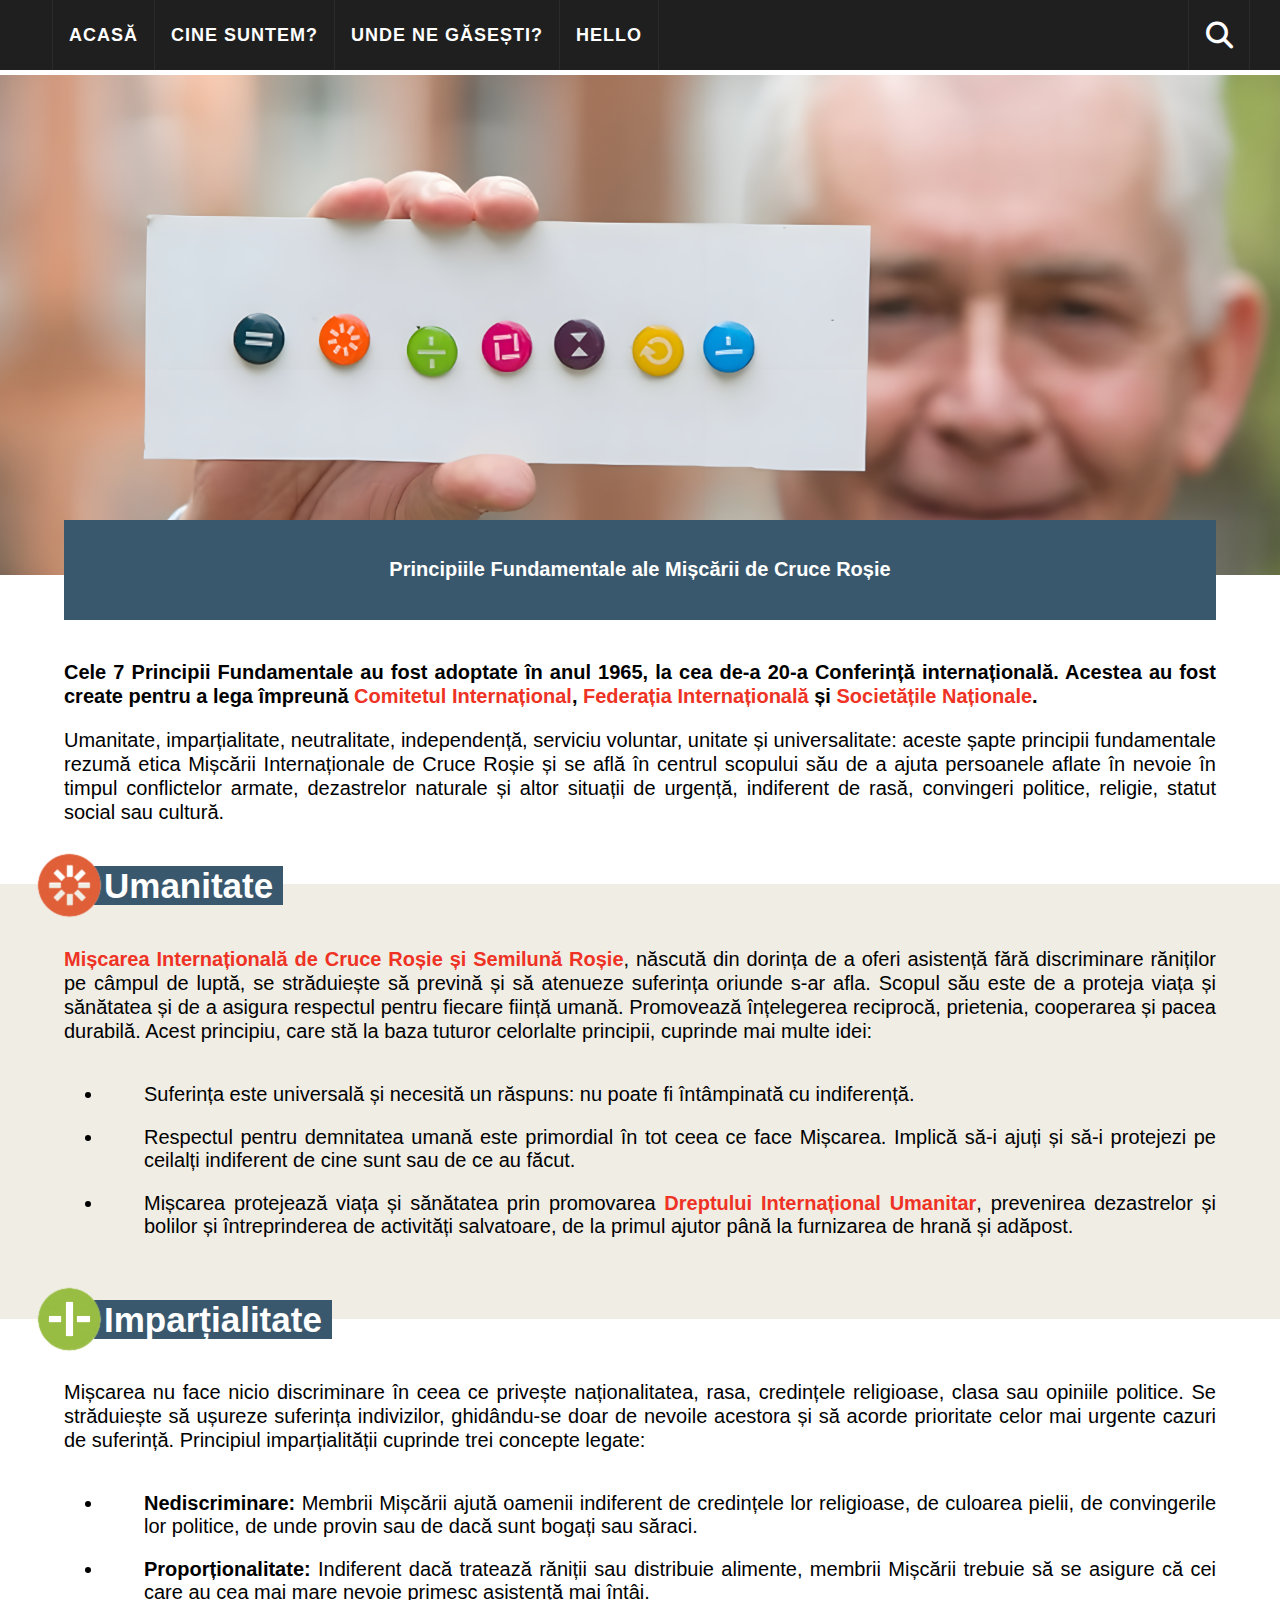
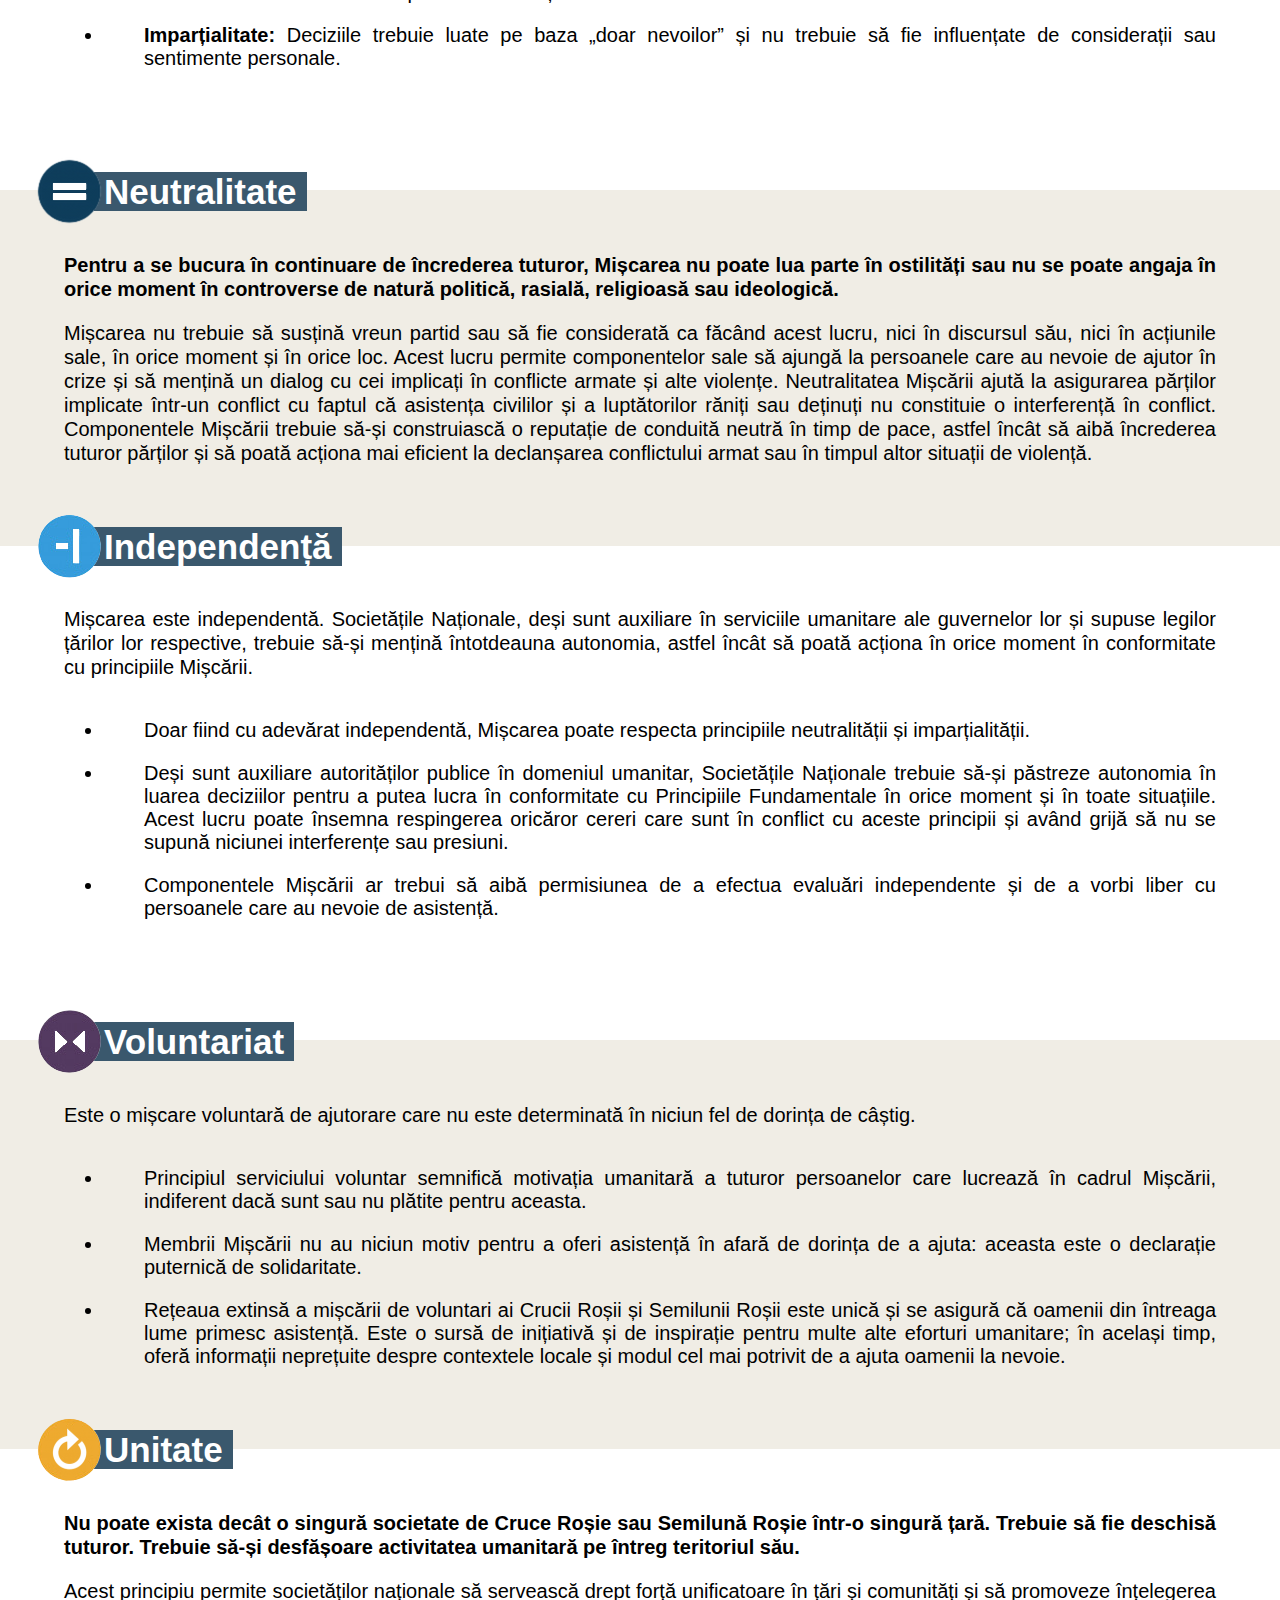
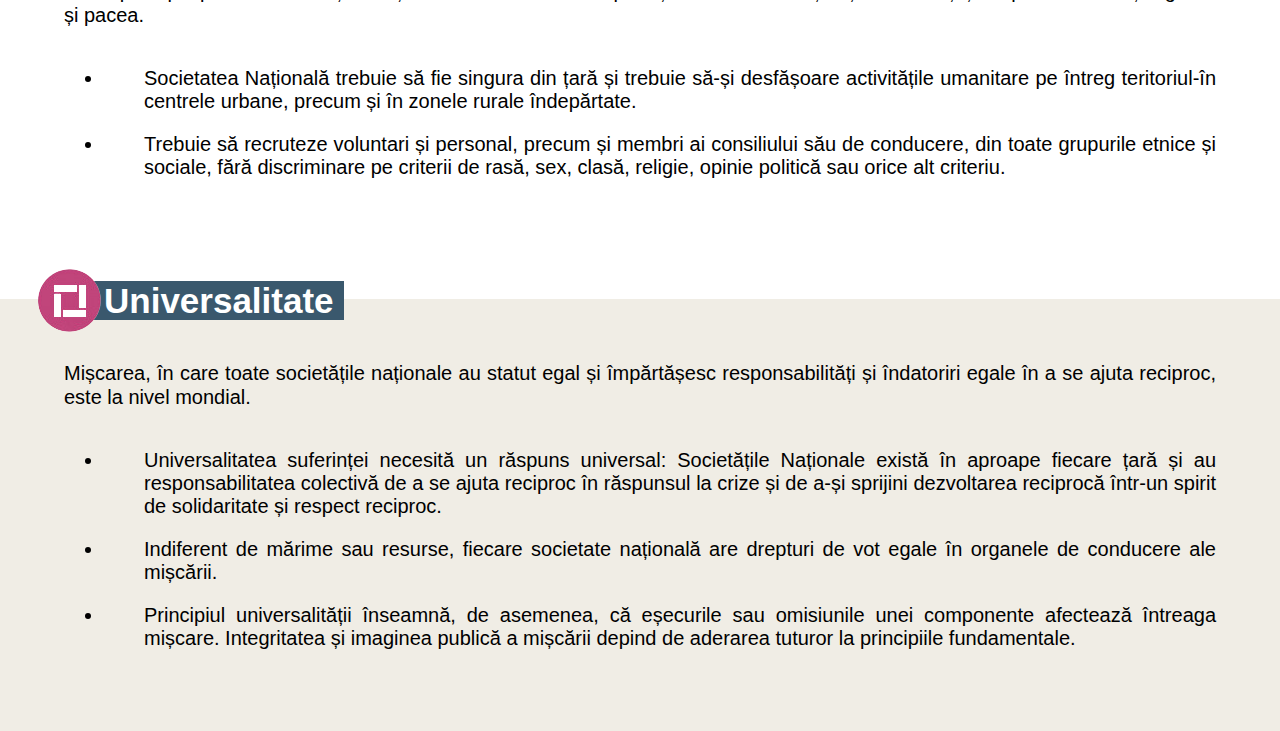
==== 7 principii/7 principii.html @ 957e5516 "Add files via upload" ====
<!DOCTYPE html>
<html>
    <head>
        <title>Principiile Fundamentale</title>
        <link rel="website icon" type="png" href="/images/CR.png">
        <meta name="viewport" content="width=device-width, initial-scale=1">
        <link rel="stylesheet" href="principii.css">
        <link rel="stylesheet" href="/css/navbar.css">
        <link rel="stylesheet" href="https://cdnjs.cloudflare.com/ajax/libs/font-awesome/6.2.1/css/all.min.css">

    </head>
<body>


    <header id="header">
        <div class="navbar" id="navbar">
            <input type="checkbox" name="" id="check">
            <div class="nav-button">
                <div class="nav-links" id="nav-links">
                    <ul id="list">
                        <li class="nav-link link-1" style="--i: .6s" id="nav-link">
                            <a href="index.html">ACASĂ<i class="fa-sharp fa-solid fa-angle-down H-arrow"></i></a>
                        </li>
                        <li class="nav-link link-2" style="--i: .8s" id="nav-link2">
                            <a href="#">CINE SUNTEM?<i class="fa-sharp fa-solid fa-angle-down CF-arrow"></i></a>
                            <div class="dropdown">
                                <ul>
                                    <li class="dropdown-link">
                                        <a href="/MICR/micr.html">Mișcarea Internațională de Cruce și Semilună Roșie</a>
                                    </li>
                                    <li class="dropdown-link">
                                        <a href="/7 principii/7 principii.html">Principiile Fundamentale</a>
                                    </li>
                                    <li class="dropdown-link">
                                        <a href="/map/map.html">Societatea Națională</a>
                                    </li>
                                    <li class="dropdown-link">
                                        <a href="#">Link 4</a>
                                    </li>
                                </ul>
                            </div>
                        </li>
                        <li class="nav-link link-3" style="--i: 1s" id="nav-link3">
                            <a href="#">UNDE NE GĂSEȘTI?<i class="fa-sharp fa-solid fa-angle-down UNG-arrow"></i></a>
                            <div class="dropdown">
                                <ul>
                                    <li class="dropdown-link">
                                        <a href="/map/map.html">Harta Filialelor</a>
                                    </li>
                                    <li class="dropdown-link">
                                        <a href="#">Link 2</a>
                                    </li>
                                    <li class="dropdown-link">
                                        <a href="#">Link 3</a>
                                    </li>
                                    <li class="dropdown-link">
                                        <a href="#">Link 4</a>
                                    </li>
                                </ul>
                            </div>
                        </li>
                        <li class="nav-link link-4" style="--i: 1.2s" id="nav-link4">
                            <a href="#">HELLO<i class="fa-sharp fa-solid fa-angle-down M-arrow"></i></a>
                            <div class="dropdown">
                                <ul>
                                    <li class="dropdown-link">
                                        <a href="#">Link 1</a>
                                    </li>
                                    <li class="dropdown-link">
                                        <a href="#">Link 2</a>
                                    </li>
                                    <li class="dropdown-link">
                                        <a href="#">Link 3</a>
                                    </li>
                                    <li class="dropdown-link">
                                        <a href="#">Link 4</a>
                                    </li>
                                </ul>
                            </div>
                        </li>
                    </ul>
                </div>
            </div>
            <div class="hamburger-menu">
                <div class="hamburger">
                    <div></div>
                </div>
            </div>
            <div class="search-box" id="search-box">
                <i class="fa-sharp fa-solid fa-magnifying-glass bx-search"></i>
                <div class="input-box" id="inputbox">
                  <input type="text" placeholder="Search...">
                </div>
        </div>
        </div>
    </header>
<div class="page-hero">
    <div class="page-hero__image"></div>
    <div class="container">
        <div class="row page-hero__row">
            <div class="col-md-12">
            <h2 class="in-text">Principiile Fundamentale ale Mișcării de Cruce Roșie</h2>
        </div>
        </div>
    </div>
</div>

<section class="text-grid white-bg">
    <div class="container">
        <div class="row text-case__row">
            <div class="col-12">
    <p>
        <strong>Cele 7 Principii Fundamentale au fost adoptate în anul 1965, la cea de-a 20-a Conferință internațională. Acestea au fost create pentru a lega împreună <a class="go-link" href="/MICR/micr.html#ICRC">Comitetul Internațional</a>, <a class="go-link" href="/MICR/micr.html#IFRC">Federația Internațională</a> și <a class="go-link" href="/MICR/micr.html#SN">Societățile Naționale</a>.</strong>
    </p>
    <p>
        Umanitate, imparțialitate, neutralitate, independență, serviciu voluntar, unitate și universalitate: aceste șapte principii fundamentale rezumă etica Mișcării Internaționale de Cruce Roșie și se află în centrul scopului său de a ajuta persoanele aflate în nevoie în timpul conflictelor armate, dezastrelor naturale și altor situații de urgență, indiferent de rasă, convingeri politice, religie, statut social sau cultură.
       
    </p>
</div> 
</div>
</div>
</section>
    <section class="text-grid coconut-bg">
        <div class="container container-heading__1">
            <img src="/images/umanitate.png" alt="" class="icon">
            <h2 class="heading-title">Umanitate</h2>
        </div>
        <div class="container">
            <div class="col-12__second">
                <p class="specific"><a class="go-link" href="/MICR/micr.html">Mișcarea Internațională de Cruce Roșie și Semilună Roșie</a>, născută din dorința de a oferi asistență fără discriminare răniților pe câmpul de luptă, se străduiește să prevină și să atenueze suferința oriunde s-ar afla. Scopul său este de a proteja viața și sănătatea și de a asigura respectul pentru fiecare ființă umană. Promovează înțelegerea reciprocă, prietenia, cooperarea și pacea durabilă.
                Acest principiu, care stă la baza tuturor celorlalte principii, cuprinde mai multe idei:</p>
                <ul class="content">
                    <li>Suferința este universală și necesită un răspuns: nu poate fi întâmpinată cu indiferență.</li>
                    <li>Respectul pentru demnitatea umană este primordial în tot ceea ce face Mișcarea. Implică să-i ajuți și să-i protejezi pe ceilalți indiferent de cine sunt sau de ce au făcut.</li>
                    <li>Mișcarea protejează viața și sănătatea prin promovarea <a class="go-link" href="#">Dreptului Internațional Umanitar</a>, prevenirea dezastrelor și bolilor și întreprinderea de activități salvatoare, de la primul ajutor până la furnizarea de hrană și adăpost.</li>
                </ul>
            </div>
        </div>
    </section>
    <section class="text-grid white-bg">
        <div class="container container-heading__2">
            <img src="/images/imparzialitate.png" alt="" class="icon">
            <h2 class="heading-title">Imparțialitate</h2>
        </div>
        <div class="container">
            <div class="col-12__third">
                <p class="specific">Mișcarea nu face nicio discriminare în ceea ce privește naționalitatea, rasa, credințele religioase, clasa sau opiniile politice. Se străduiește să ușureze suferința indivizilor, ghidându-se doar de nevoile acestora și să acorde prioritate celor mai urgente cazuri de suferință. Principiul imparțialității cuprinde trei concepte legate:</p>
                <ul class="content">
                    <li><b>Nediscriminare:</b> Membrii Mișcării ajută oamenii indiferent de credințele lor religioase, de culoarea pielii, de convingerile lor politice, de unde provin sau de dacă sunt bogați sau săraci.</li>
                    <li><b>Proporționalitate:</b> Indiferent dacă tratează răniții sau distribuie alimente, membrii Mișcării trebuie să se asigure că cei care au cea mai mare nevoie primesc asistență mai întâi.</li>
                    <li><b>Imparțialitate:</b> Deciziile trebuie luate pe baza „doar nevoilor” și nu trebuie să fie influențate de considerații sau sentimente personale.</li>
                </ul>
            </div>
        </div>
    </section>
    <section class="text-grid coconut-bg">
        <div class="container container-heading__3">
            <img src="/images/neutralitate.png" alt="" class="icon">
            <h2 class="heading-title">Neutralitate</h2>
        </div>
        <div class="container">
            <div class="col-12__fourth">
                <p class="specific">
                    <strong>Pentru a se bucura în continuare de încrederea tuturor, Mișcarea nu poate lua parte în ostilități sau nu se poate angaja în orice moment în controverse de natură politică, rasială, religioasă sau ideologică.</strong>
                </p>
                <p style="margin-block-end: 4em;">
                    Mișcarea nu trebuie să susțină vreun partid sau să fie considerată ca făcând acest lucru, nici în discursul său, nici în acțiunile sale, în orice moment și în orice loc. Acest lucru permite componentelor sale să ajungă la persoanele care au nevoie de ajutor în crize și să mențină un dialog cu cei implicați în conflicte armate și alte violențe. Neutralitatea Mișcării ajută la asigurarea părților implicate într-un conflict cu faptul că asistența civililor și a luptătorilor răniți sau deținuți nu constituie o interferență în conflict. Componentele Mișcării trebuie să-și construiască o reputație de conduită neutră în timp de pace, astfel încât să aibă încrederea tuturor părților și să poată acționa mai eficient la declanșarea conflictului armat sau în timpul altor situații de violență.
                </p>
            </div>
        </div>
    </section>
    <section class="text-grid white-bg">
        <div class="container container-heading__4">
            <img src="/images/independenta.png" alt="" class="icon">
            <h2 class="heading-title">Independență</h2>
        </div>
        <div class="container">
            <div class="col-12__fifth">
                <p class="specific">
                    Mișcarea este independentă. Societățile Naționale, deși sunt auxiliare în serviciile umanitare ale guvernelor lor și supuse legilor țărilor lor respective, trebuie să-și mențină întotdeauna autonomia, astfel încât să poată acționa în orice moment în conformitate cu principiile Mișcării.
                </p>
                <ul class="content">
                    <li>Doar fiind cu adevărat independentă, Mișcarea poate respecta principiile neutralității și imparțialității.</li>
                    <li>Deși sunt auxiliare autorităților publice în domeniul umanitar, Societățile Naționale trebuie să-și păstreze autonomia în luarea deciziilor pentru a putea lucra în conformitate cu Principiile Fundamentale în orice moment și în toate situațiile. Acest lucru poate însemna respingerea oricăror cereri care sunt în conflict cu aceste principii și având grijă să nu se supună niciunei interferențe sau presiuni.</li>
                    <li>Componentele Mișcării ar trebui să aibă permisiunea de a efectua evaluări independente și de a vorbi liber cu persoanele care au nevoie de asistență.</li>
                </ul>
            </div>
        </div>
    </section>
    <section class="text-grid coconut-bg">
        <div class="container container-heading__5">
            <img src="/images/volontariat.png" alt="" class="icon">
            <h2 class="heading-title">Voluntariat</h2>
        </div>
        <div class="container">
            <div class="col-12__sixth">
                <p class="specific">
                    Este o mișcare voluntară de ajutorare care nu este determinată în niciun fel de dorința de câștig.
                </p>
                <ul class="content">
                    <li>Principiul serviciului voluntar semnifică motivația umanitară a tuturor persoanelor care lucrează în cadrul Mișcării, indiferent dacă sunt sau nu plătite pentru aceasta.</li>
                    <li>Membrii Mișcării nu au niciun motiv pentru a oferi asistență în afară de dorința de a ajuta: aceasta este o declarație puternică de solidaritate.</li>
                    <li>Rețeaua extinsă a mișcării de voluntari ai Crucii Roșii și Semilunii Roșii este unică și se asigură că oamenii din întreaga lume primesc asistență. Este o sursă de inițiativă și de inspirație pentru multe alte eforturi umanitare; în același timp, oferă informații neprețuite despre contextele locale și modul cel mai potrivit de a ajuta oamenii la nevoie.</li>
                </ul>
            </div>
        </div>
    </section>
    <section class="text-grid white-bg">
        <div class="container container-heading__6">
            <img src="/images/unitate.png" alt="" class="icon">
            <h2 class="heading-title">Unitate</h2>
        </div>
        <div class="container">
            <div class="col-12__seventh">
                <p class="specific">
                    <b>Nu poate exista decât o singură societate de Cruce Roșie sau Semilună Roșie într-o singură țară. Trebuie să fie deschisă tuturor. Trebuie să-și desfășoare activitatea umanitară pe întreg teritoriul său.</b>
                     <p>Acest principiu permite societăților naționale să servească drept forță unificatoare în țări și comunități și să promoveze înțelegerea și pacea.</p>
                </p>
                <ul class="content">
                    <li>Societatea Națională trebuie să fie singura din țară și trebuie să-și desfășoare activitățile umanitare pe întreg teritoriul-în centrele urbane, precum și în zonele rurale îndepărtate.</li>
                    <li>Trebuie să recruteze voluntari și personal, precum și membri ai consiliului său de conducere, din toate grupurile etnice și sociale, fără discriminare pe criterii de rasă, sex, clasă, religie, opinie politică sau orice alt criteriu.</li>
                </ul>
            </div>
        </div>
    </section>
    <section class="text-grid coconut-bg">
        <div class="container container-heading__7">
            <img src="/images/universalitate.png" alt="" class="icon">
            <h2 class="heading-title">Universalitate</h2>
        </div>
        <div class="container">
            <div class="col-12__eighth">
                <p class="specific">
                    Mișcarea, în care toate societățile naționale au statut egal și împărtășesc responsabilități și îndatoriri egale în a se ajuta reciproc, este la nivel mondial. 
                </p>
                <ul class="content">
                    <li>Universalitatea suferinței necesită un răspuns universal: Societățile Naționale există în aproape fiecare țară și au responsabilitatea colectivă de a se ajuta reciproc în răspunsul la crize și de a-și sprijini dezvoltarea reciprocă într-un spirit de solidaritate și respect reciproc.</li>
                    <li>Indiferent de mărime sau resurse, fiecare societate națională are drepturi de vot egale în organele de conducere ale mișcării.</li>
                    <li>Principiul universalității înseamnă, de asemenea, că eșecurile sau omisiunile unei componente afectează întreaga mișcare. Integritatea și imaginea publică a mișcării depind de aderarea tuturor la principiile fundamentale.</li>
                </ul>
            </div>
        </div>
    </section>
    <script src="/js/navbar.js"></script>
</body>
</html>
---- 7 principii/principii.css ----
html{
    font-family: "Montserrat","Noto Kufi Arabic","Arial",sans-serif;
}

.page-hero__image{
    background-image: url(/images/principles.png);
    height: 500px;
    max-width: 1280px;
    margin: 5px auto;
    background-size: cover;
    background-repeat: no-repeat;
    background-position: center;
}

.map-item i{
    font-size: 23px;
}

.fa-brands{
    display: inline-block;
    width:  1.2em;
}

.go-link{
    color: #ee3224;
    font-weight: bold;
}

.go-link:hover{
    color: #a7171a;
}

.container {
    width: 90%;
    margin-left: auto;
    margin-right: auto;

}

.row.page-hero__row{
    margin-top: -60px;
}

.col-md-12{
    height: 100px;
    padding: 7px 32px;
    background-color:  #3a586d;
    color: #fff;
    margin: 0 auto;
    display: block;
}

.in-text{
    height: 85px;
    color: #ffffff;
    font-size: 20px;
    display: flex;
    justify-content: center;
    align-items: center;
}

.col-12, .col-12__second, .col-12__third, .col-12__fourth,
.col-12__fifth, .col-12__sixth, .col-12__seventh, .col-12__eighth{
    font-size: 20px;
    text-align: justify;
}

p{
    line-height: 1.2;
    letter-spacing: normal;    
    display: block;
    margin-block-start: 0em;
    margin-block-end: 1em;
    margin-inline-start: 0px;
    margin-inline-end: 0px;
    
}

.specific{
    margin-block-start: 2em;
    margin-block-end: 1em;
    margin-inline-start: 0px;
    margin-inline-end: 0px;
}

strong{
    font-weight: bolder;
}

.white-bg{
    background: #ffffff;
    padding: 40px 0px 40px 0px;
    
}

.coconut-bg{
    background: #F0EDE5;
    padding: 1px 0px 1px 0px;
}

.container.container-heading__1,
.container.container-heading__3,
.container.container-heading__5,
.container.container-heading__7{
    margin-top: -20px;  
}

.container.container-heading__2,
.container.container-heading__4,
.container.container-heading__6{
    margin-top: -60px; 
}

.icon{
    position: relative;
    float: left;
    z-index: 1;
    margin-left: -30px;
    margin-top: -14px;
}

h2.heading-title{
    position: relative;
}

.heading-title{
    background-color: #3a586d;
    color: #ffffff;
    width: fit-content;
    display: inline;
    box-shadow: 10px 0 0 #3a586d, -10px 0 0 #3a586d;
    line-height: 2.6rem;
    font-size: 35px;
}

.content{
    padding: 0;
    display: block;
    list-style-type: disc;
    margin-block-start: 2em;
    margin-block-end: 4em;
    margin-inline-start: 0px;
    margin-inline-end: 0px;
    padding-inline-start: 40px;
}

 .content > li{
    display: list-item;
    margin-block-end: 1em;
    margin-inline-start: 0px;
    margin-inline-end: 0px;
    padding-inline-start: 40px;
}

@media screen and (min-width: 1500px){
    .page-hero__image{
        max-width: 1440px;
    }
  }

@media (max-width: 1200px){
 .page-hero__image{
    width: 100%;
    height: 400px;
    margin: 0 0 0 0;
 }
}

@media (max-width: 780px){
    .page-hero__image{
       height: 300px;
    }
   }

   @media (max-width: 630px){
    .page-hero__image{
        height: 200px;
     }

     .row.page-hero__row{
        margin-top: -30px;
     }

     .content > li{
        padding-inline-start: 0px;
     }

     .icon{
        margin-left: -15px;
     }

     .col-12, .col-12__second, .col-12__third, .col-12__fourth, 
     .col-12__fifth, .col-12__sixth, .col-12__seventh, .col-12__eighth {
        font-size: 18px;
    }
   }
---- css/navbar.css ----
*{
    padding: 0;
    margin: 0;
    box-sizing: border-box;
    font-family: "Open Sans","Noto Kufi Arabic","Arial",sans-serif;
}


ul{
    list-style: none;
}

a{
    text-decoration: none;
}

header{
    position: sticky;
    top: 0px;
    background-color: #1f1f1f;
    width: 100%;
    height: 70px;
    z-index: 1000;
}

.navbar{
    max-width: 1240px;
    padding: 0 32px;
    height: 100px;
    margin: 0 auto;
    display: flex;
    position: relative;
}

.nav-button{
    flex: 3;
    display: flex;
}

.nav-links{
    flex: 2;
}

.nav-links > ul{
    display: flex;
    align-content: center;
    flex-wrap: wrap;
    line-height: 70px;
}

.nav-link{
    position: relative;
}

.nav-link > a{
    color: #fff ;
    padding: 0 16px;
    letter-spacing: 1px;
    font-size: 18px;
    display: flex;
    justify-content: space-between;
    font-weight: bolder;
}

.nav-link > a > i{
    margin-left: 3px;
    display: none;
}

.nav-link:hover > a{
    background: #2c2a2a;
}

.dropdown{
    position: absolute;
    top: 100%;
    left: 0;
    width: 260px;
    line-height: 30px;
    opacity: 0;
    pointer-events: none;
    transition: .5s;
}

.dropdown-link > a{
    display: flex;
    background-color: #2c2a2a;
    color: #fff;
    padding: 8px 16px;
    font-size: 14px;
    align-items: center;
    justify-content: space-between;
    transition: .3s;
}

.dropdown-link:hover > a{
    background-color: #1f1f1f;
    text-decoration: underline;
}

.dropdown-link{
    position: relative;
}

.link-1:hover > .dropdown,
.link-2:hover > .dropdown,
.link-3:hover > .dropdown,
.link-4:hover > .dropdown{
    transform: translate(0,0);
    opacity: 1;
    pointer-events: auto;
}

.hamburger-menu{
    margin-top: 10px;
    flex: 1;
    display: none;
    align-items: center;
    justify-content: flex-start;
}

.hamburger{
    width: 40px;
    height: 40px;
    display: flex;
    justify-content: flex-start;
}

.hamburger div{
    width: 26px;
    height: 3px;
    border-radius: 3px;
    background-color: #fff;
    position: relative;
    z-index: 1001;
    transition: .1s;
}

.hamburger div::before,
.hamburger div::after{
    content: '';
    position: absolute;
    width: inherit;
    height: inherit;
    background-color: #fff;
    border-radius: 3px;
}

.hamburger div::before{
    transform: translateY(-7px);
    transition: .5s;
}

.hamburger div::after{
    transform: translateY(7px);
    transition: .5s;
}

#check{
    position: absolute;
    top: 50%;
    left: 25px;
    transform: translateY(-80%);
    width: 40px;
    height: 40px;
    z-index: 2000;
    cursor: pointer;
    opacity: 0;
    display: none;
}

#check:checked ~ .hamburger-menu .hamburger div{
    background-color: transparent;
}

#check:checked ~ .hamburger-menu .hamburger div::before{
    transform: translateY(0) rotate(-45deg);
}

#check:checked ~ .hamburger-menu .hamburger div::after{
    transform: translateY(0) rotate(45deg);
}

.search-box{
    position: relative;
    height: 40px;
    width: 40px;
}

.search-box > i{
    color: #ffffff;
    display: flex;
    justify-content: center;
    position: absolute;
    width: 100%;
    line-height: 70px;
    text-align: center;
    font-size: 27px;
    font-weight: 600;
    cursor: pointer;
    padding: 0 30px;
    border-left: 1px solid #2c2a2a;
    border-right: 1px solid #2c2a2a;
}

.search-box:hover > i{
    background: #2c2a2a;
}

.input-box{
    height: 60px;
    width: 300px;
    background: #1f1f1f;
    position: absolute;
    top: 110px;
    opacity: 0;
    pointer-events: none;
    right: calc(100% - 50px);
    border-radius: 5px;
    transition: all 0.4s ease;
}

.navbar.showInput .search-box .input-box{
    top: 85px;
    opacity: 1;
    pointer-events: auto;
}

.input-box::before{
    content: '';
    position: absolute;
    height: 20px;
    width: 20px;
    background: #1f1f1f;
    right: 10px;
    top: -6px;
    transform: rotate(45deg);
}

.input-box input{
    position: absolute;
    height: 40px;
    width: 280px;
    z-index: 100;
    top: 50%;
    left: 50%;
    transform: translate(-50%, -50%);
    outline: none;
    border: none;
    border-radius: 3px;
    padding: 0 15px;
    font-size: 15px;
}


@keyframes animation{
    from{
        opacity: 0%;
        transform: translateY(15px);
    }
    to{
        opacity: 1;
        transform: translateY(0px);
    }
}

@media (max-width:1200px){
    header{
        height: 70px;
    }

    .navbar{
        flex-direction: row-reverse;
    }

    ul{
        height: initial;
    }

    .hamburger-menu{
        display: flex;
    }

    #check{
        display: block;
    }

    .nav-button{
        position: fixed;
        height: calc(100% - 70px);
        top: 70px;
        left: 0;
        width: 100%;
        background-color: #1f1f1f;
        overflow-x: hidden;
        overflow-y: auto;
        opacity: 0%;
        display: none;
    }

    #check:checked ~ .nav-button{
        opacity: 1;
        display: block;
    }

    #check:checked ~ .nav-button .nav-link,
    #check:checked ~ .nav-button{
        animation: animation .3s ease forwards var(--i);
    }

    .search-box{
        position: absolute;
    }

    .search-box > i{
        display: flex;
        border-left: 0;
        border-right: 0;
    }
    
    .navbar.showInput .search-box .input-box{
        opacity: 1;
        top: 85px;
    }

    .input-box{
        top: 95px;
    }

    .nav-links{
        flex: initial;
        width: 100%;
    }

    .nav-links > ul{
        position: static;
        display: flex;
        align-items: center;
        flex-direction: column;
    }

    .nav-link{
        width: 100%;
        opacity: 0;
        transform: translateY(15px);
    }

    .nav-link > a{
        line-height: 1;
        padding: 28px 32px;
    }

    .nav-link > a > i{
        display: block;
    }

    .nav-link:hover{
        transform: scale(1);
    }

    .nav-link:hover > a{
        background: #1f1f1f;
    }
    
    .dropdown{
        position: initial;
        top: initial;
        left: initial;
        transform: initial;
        opacity: 1;
        pointer-events: auto;
        width: 100%;
        padding: 0;
        background-color: #2c2a2a;
        display: none;
        line-height: 1.2;
    }

    .dropdown-link > a{
        background-color: transparent;
        color: #fff;
        padding: 19px 32px;
    }

    .nav-link > a >i{
        font-size: 18px;
        transform: rotate(-90deg);
        transition: .7s;
    }

    .link-1:hover > .dropdown,
    .link-2:hover > .dropdown,
    .link-3:hover > .dropdown,
    .link-4:hover > .dropdown{
            display: none;
        }
    
    .link-1.show1 > .dropdown,
    .link-2.show2 > .dropdown,
    .link-3.show3 > .dropdown,
    .link-4.show4 > .dropdown{
        display: block;
    }
    
    .link-1.show1 .H-arrow,
    .link-2.show2 .CF-arrow,
    .link-3.show3 .UNG-arrow,
    .link-4.show4 .M-arrow{
        transform: rotate(0deg);
    }

}
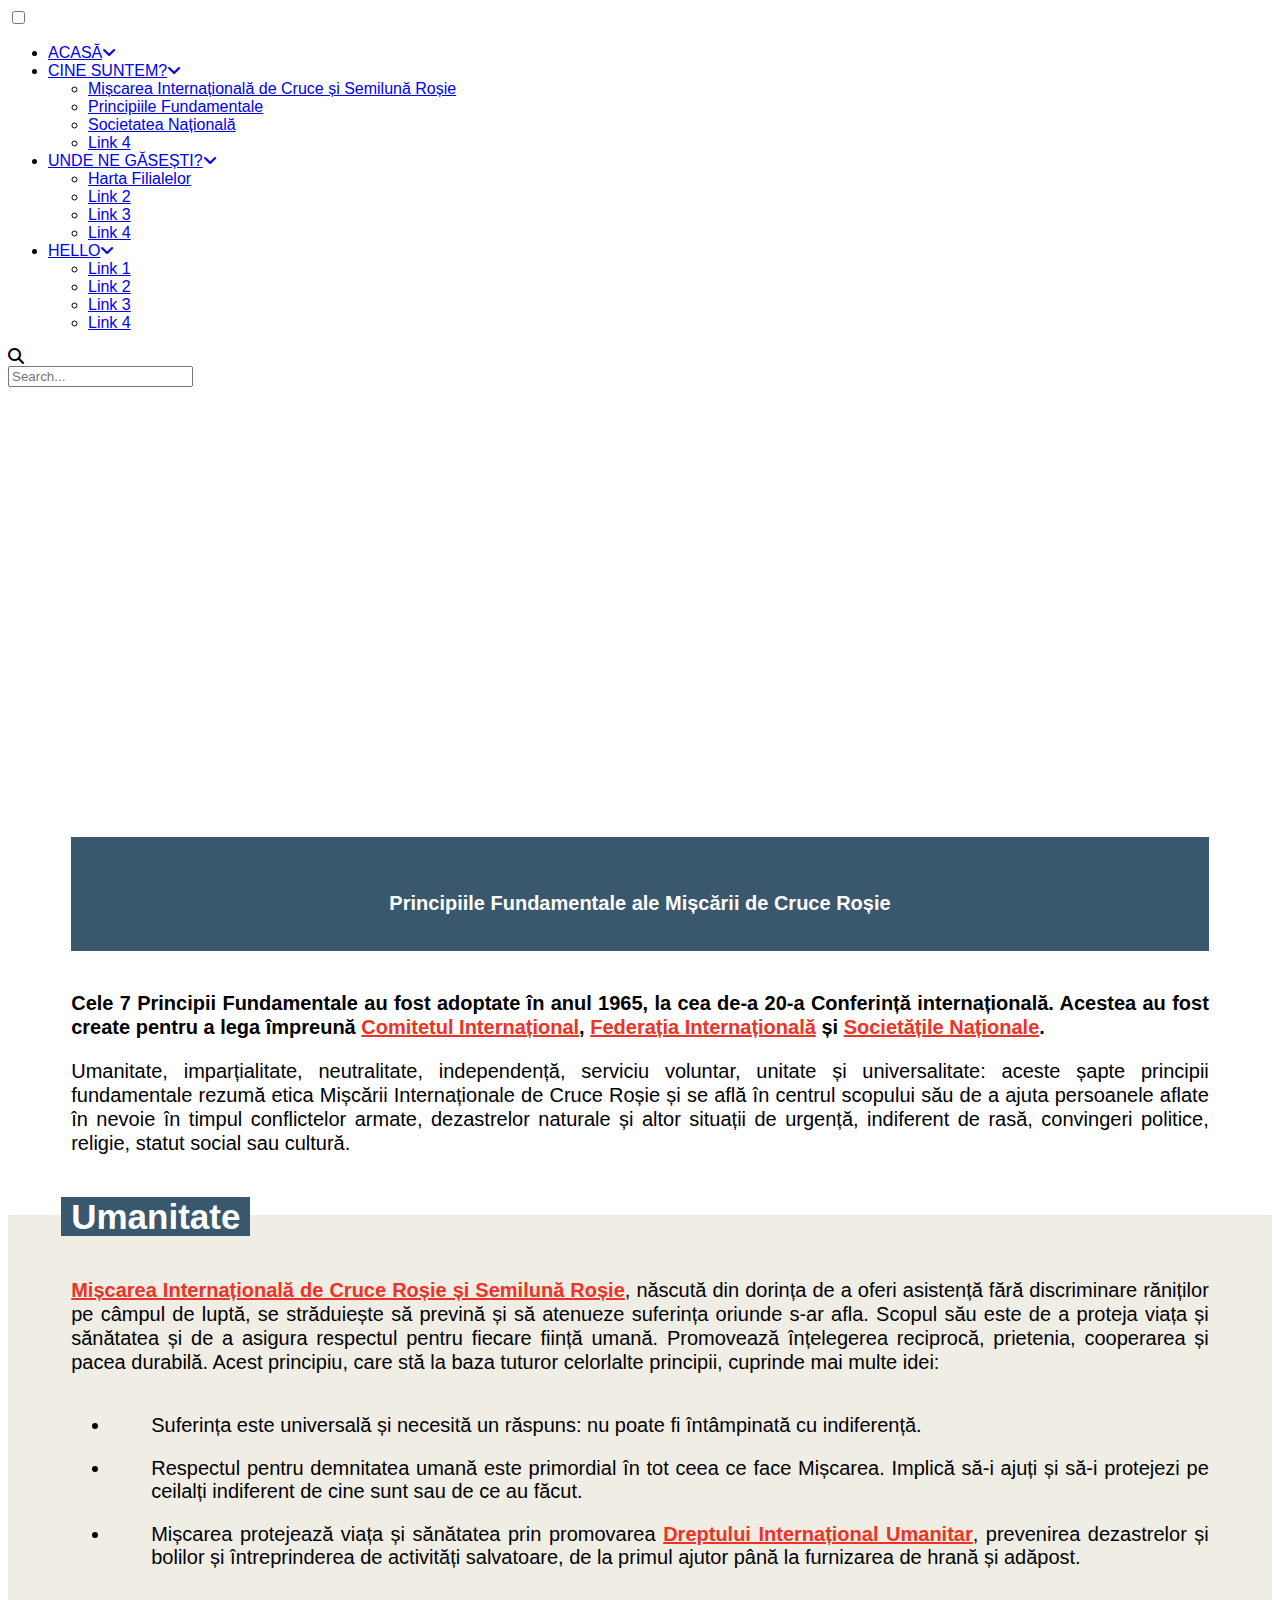
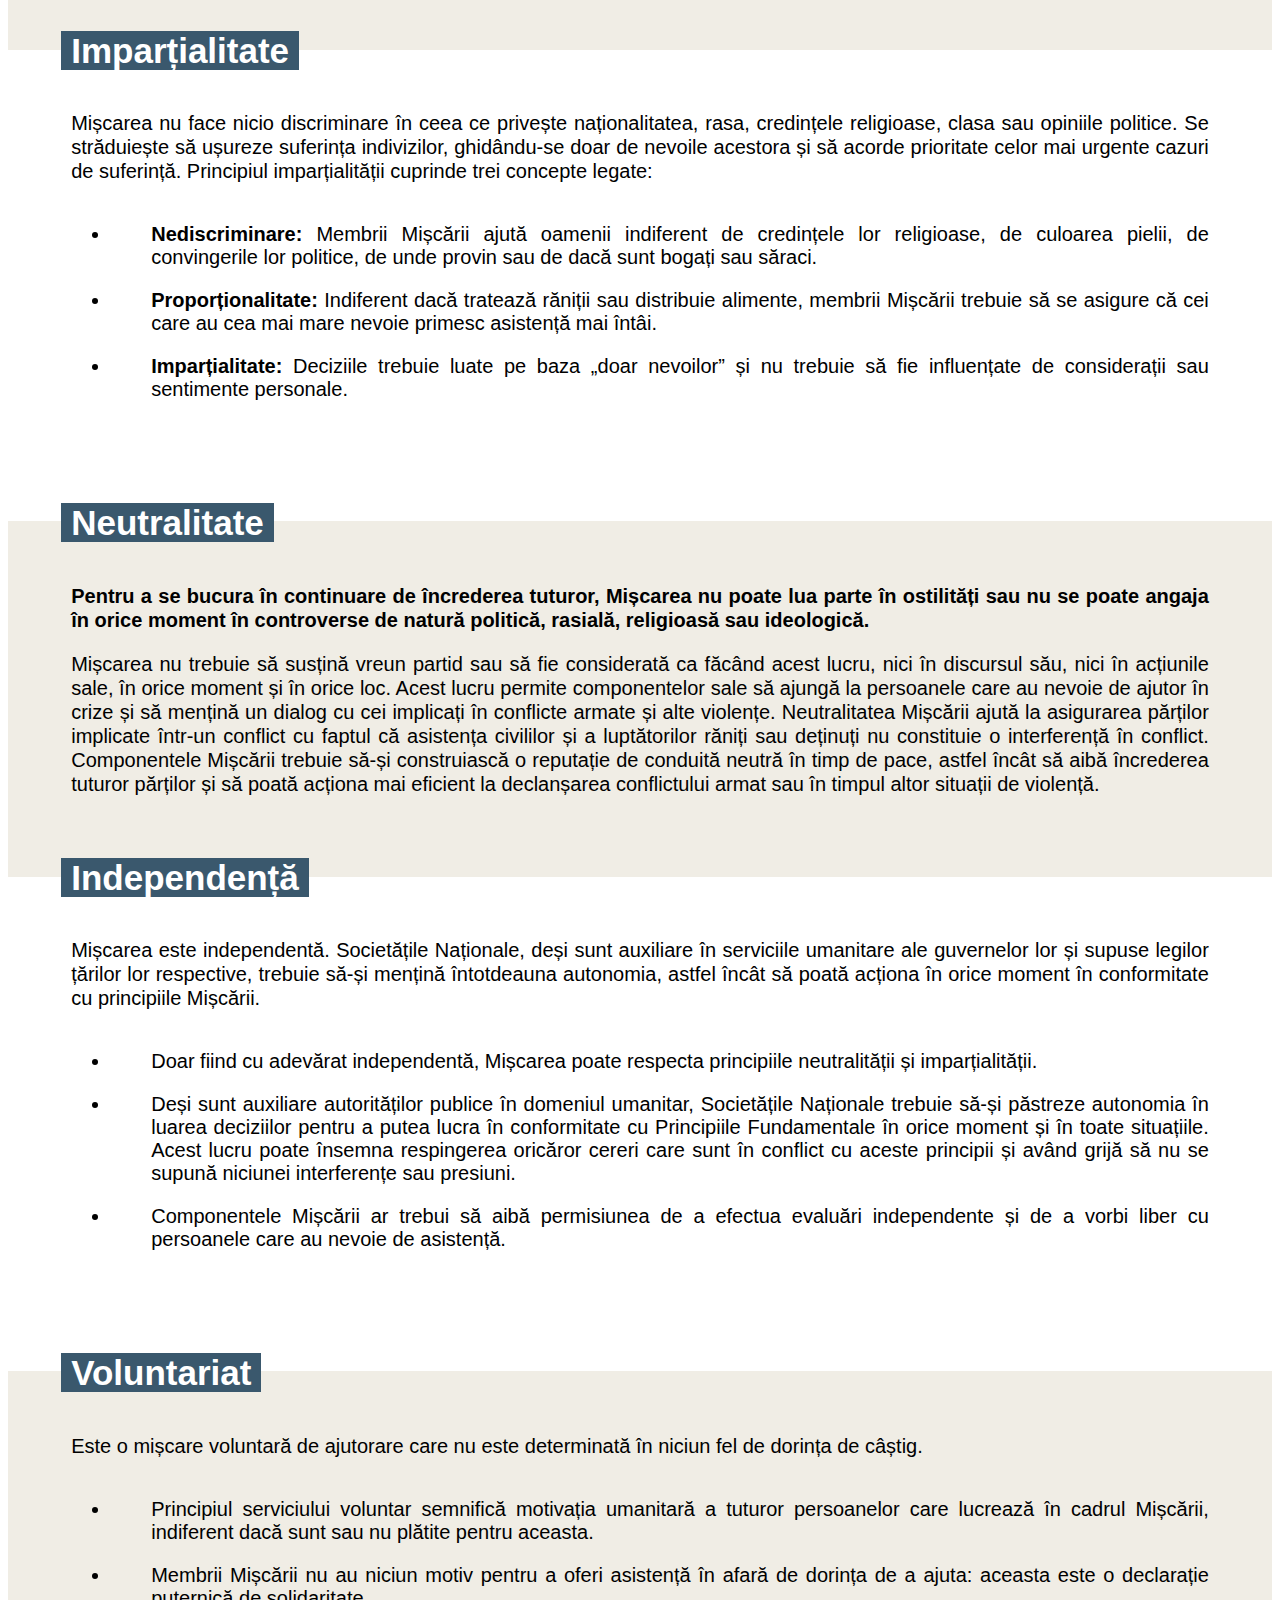
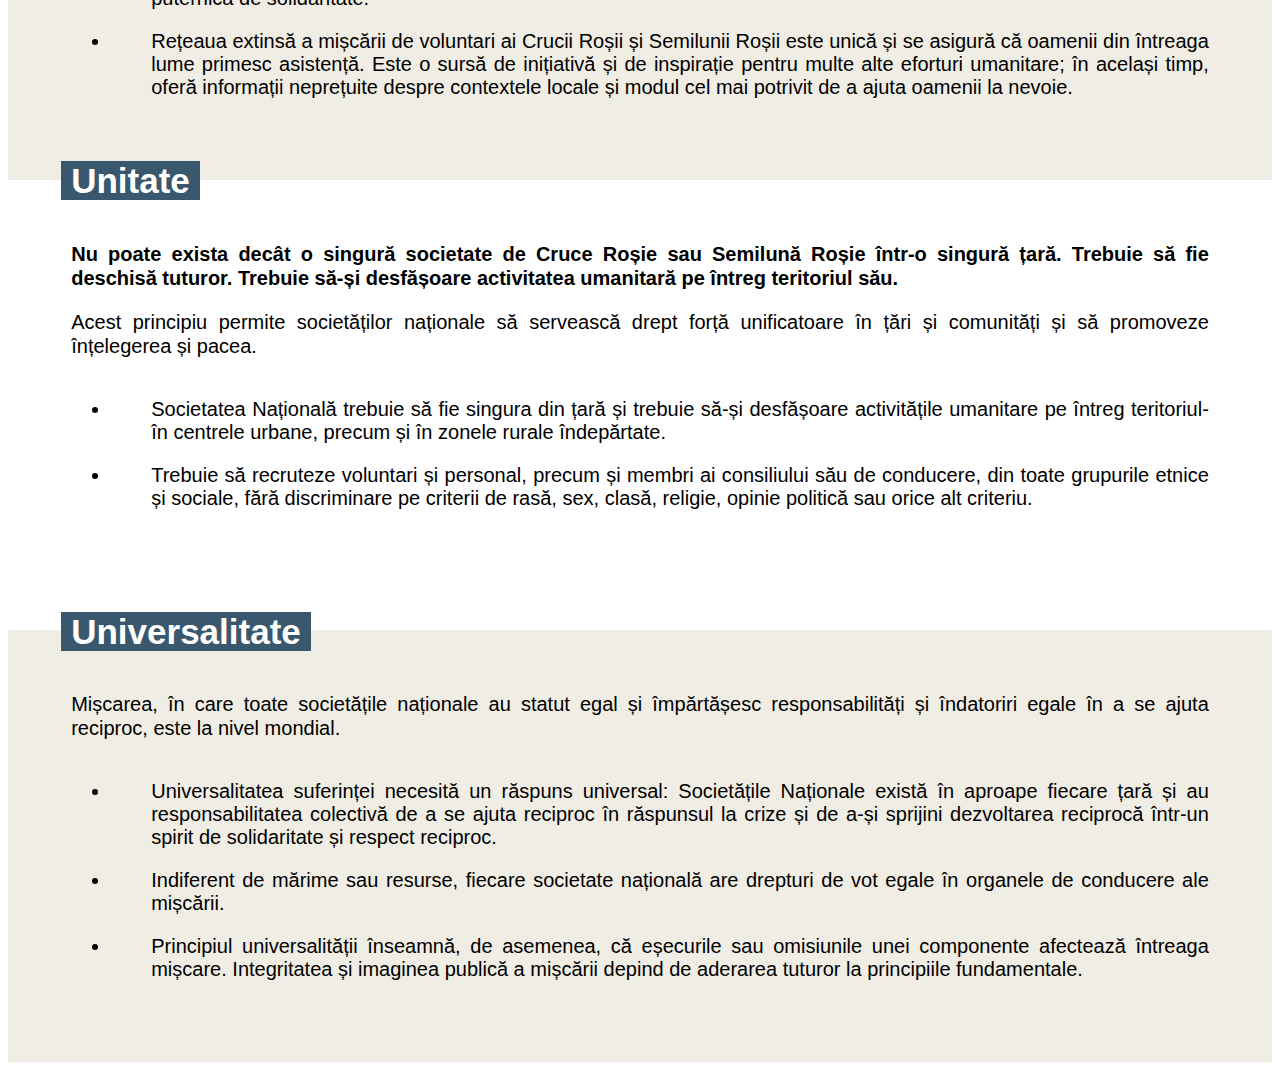
==== commit a74a6962: "Add files via upload" ====
--- a/7 principii/7 principii.html
+++ b/7 principii/7 principii.html
@@ -2,10 +2,10 @@
 <html>
     <head>
         <title>Principiile Fundamentale</title>
-        <link rel="website icon" type="png" href="/images/CR.png">
+        <link rel="website icon" type="png" href="images/CR.png">
         <meta name="viewport" content="width=device-width, initial-scale=1">
         <link rel="stylesheet" href="principii.css">
-        <link rel="stylesheet" href="/css/navbar.css">
+        <link rel="stylesheet" href="css/navbar.css">
         <link rel="stylesheet" href="https://cdnjs.cloudflare.com/ajax/libs/font-awesome/6.2.1/css/all.min.css">
 
     </head>
@@ -26,13 +26,13 @@
                             <div class="dropdown">
                                 <ul>
                                     <li class="dropdown-link">
-                                        <a href="/MICR/micr.html">Mișcarea Internațională de Cruce și Semilună Roșie</a>
-                                    </li>
-                                    <li class="dropdown-link">
-                                        <a href="/7 principii/7 principii.html">Principiile Fundamentale</a>
-                                    </li>
-                                    <li class="dropdown-link">
-                                        <a href="/map/map.html">Societatea Națională</a>
+                                        <a href="MICR/micr.html">Mișcarea Internațională de Cruce și Semilună Roșie</a>
+                                    </li>
+                                    <li class="dropdown-link">
+                                        <a href="7 principii/7 principii.html">Principiile Fundamentale</a>
+                                    </li>
+                                    <li class="dropdown-link">
+                                        <a href="map/map.html">Societatea Națională</a>
                                     </li>
                                     <li class="dropdown-link">
                                         <a href="#">Link 4</a>
@@ -45,7 +45,7 @@
                             <div class="dropdown">
                                 <ul>
                                     <li class="dropdown-link">
-                                        <a href="/map/map.html">Harta Filialelor</a>
+                                        <a href="map/map.html">Harta Filialelor</a>
                                     </li>
                                     <li class="dropdown-link">
                                         <a href="#">Link 2</a>
@@ -110,7 +110,7 @@
         <div class="row text-case__row">
             <div class="col-12">
     <p>
-        <strong>Cele 7 Principii Fundamentale au fost adoptate în anul 1965, la cea de-a 20-a Conferință internațională. Acestea au fost create pentru a lega împreună <a class="go-link" href="/MICR/micr.html#ICRC">Comitetul Internațional</a>, <a class="go-link" href="/MICR/micr.html#IFRC">Federația Internațională</a> și <a class="go-link" href="/MICR/micr.html#SN">Societățile Naționale</a>.</strong>
+        <strong>Cele 7 Principii Fundamentale au fost adoptate în anul 1965, la cea de-a 20-a Conferință internațională. Acestea au fost create pentru a lega împreună <a class="go-link" href="MICR/micr.html#ICRC">Comitetul Internațional</a>, <a class="go-link" href="MICR/micr.html#IFRC">Federația Internațională</a> și <a class="go-link" href="MICR/micr.html#SN">Societățile Naționale</a>.</strong>
     </p>
     <p>
         Umanitate, imparțialitate, neutralitate, independență, serviciu voluntar, unitate și universalitate: aceste șapte principii fundamentale rezumă etica Mișcării Internaționale de Cruce Roșie și se află în centrul scopului său de a ajuta persoanele aflate în nevoie în timpul conflictelor armate, dezastrelor naturale și altor situații de urgență, indiferent de rasă, convingeri politice, religie, statut social sau cultură.
@@ -122,7 +122,7 @@
 </section>
     <section class="text-grid coconut-bg">
         <div class="container container-heading__1">
-            <img src="/images/umanitate.png" alt="" class="icon">
+            <img src="images/umanitate.png" alt="" class="icon">
             <h2 class="heading-title">Umanitate</h2>
         </div>
         <div class="container">
@@ -139,7 +139,7 @@
     </section>
     <section class="text-grid white-bg">
         <div class="container container-heading__2">
-            <img src="/images/imparzialitate.png" alt="" class="icon">
+            <img src="images/imparzialitate.png" alt="" class="icon">
             <h2 class="heading-title">Imparțialitate</h2>
         </div>
         <div class="container">
@@ -155,7 +155,7 @@
     </section>
     <section class="text-grid coconut-bg">
         <div class="container container-heading__3">
-            <img src="/images/neutralitate.png" alt="" class="icon">
+            <img src="images/neutralitate.png" alt="" class="icon">
             <h2 class="heading-title">Neutralitate</h2>
         </div>
         <div class="container">
@@ -171,7 +171,7 @@
     </section>
     <section class="text-grid white-bg">
         <div class="container container-heading__4">
-            <img src="/images/independenta.png" alt="" class="icon">
+            <img src="images/independenta.png" alt="" class="icon">
             <h2 class="heading-title">Independență</h2>
         </div>
         <div class="container">
@@ -189,7 +189,7 @@
     </section>
     <section class="text-grid coconut-bg">
         <div class="container container-heading__5">
-            <img src="/images/volontariat.png" alt="" class="icon">
+            <img src="images/volontariat.png" alt="" class="icon">
             <h2 class="heading-title">Voluntariat</h2>
         </div>
         <div class="container">
@@ -207,7 +207,7 @@
     </section>
     <section class="text-grid white-bg">
         <div class="container container-heading__6">
-            <img src="/images/unitate.png" alt="" class="icon">
+            <img src="images/unitate.png" alt="" class="icon">
             <h2 class="heading-title">Unitate</h2>
         </div>
         <div class="container">
@@ -225,7 +225,7 @@
     </section>
     <section class="text-grid coconut-bg">
         <div class="container container-heading__7">
-            <img src="/images/universalitate.png" alt="" class="icon">
+            <img src="images/universalitate.png" alt="" class="icon">
             <h2 class="heading-title">Universalitate</h2>
         </div>
         <div class="container">
@@ -241,6 +241,6 @@
             </div>
         </div>
     </section>
-    <script src="/js/navbar.js"></script>
+    <script src="js/navbar.js"></script>
 </body>
 </html>--- a/7 principii/principii.css
+++ b/7 principii/principii.css
@@ -3,7 +3,7 @@
 }
 
 .page-hero__image{
-    background-image: url(/images/principles.png);
+    background-image: url(images/principles.png);
     height: 500px;
     max-width: 1280px;
     margin: 5px auto;
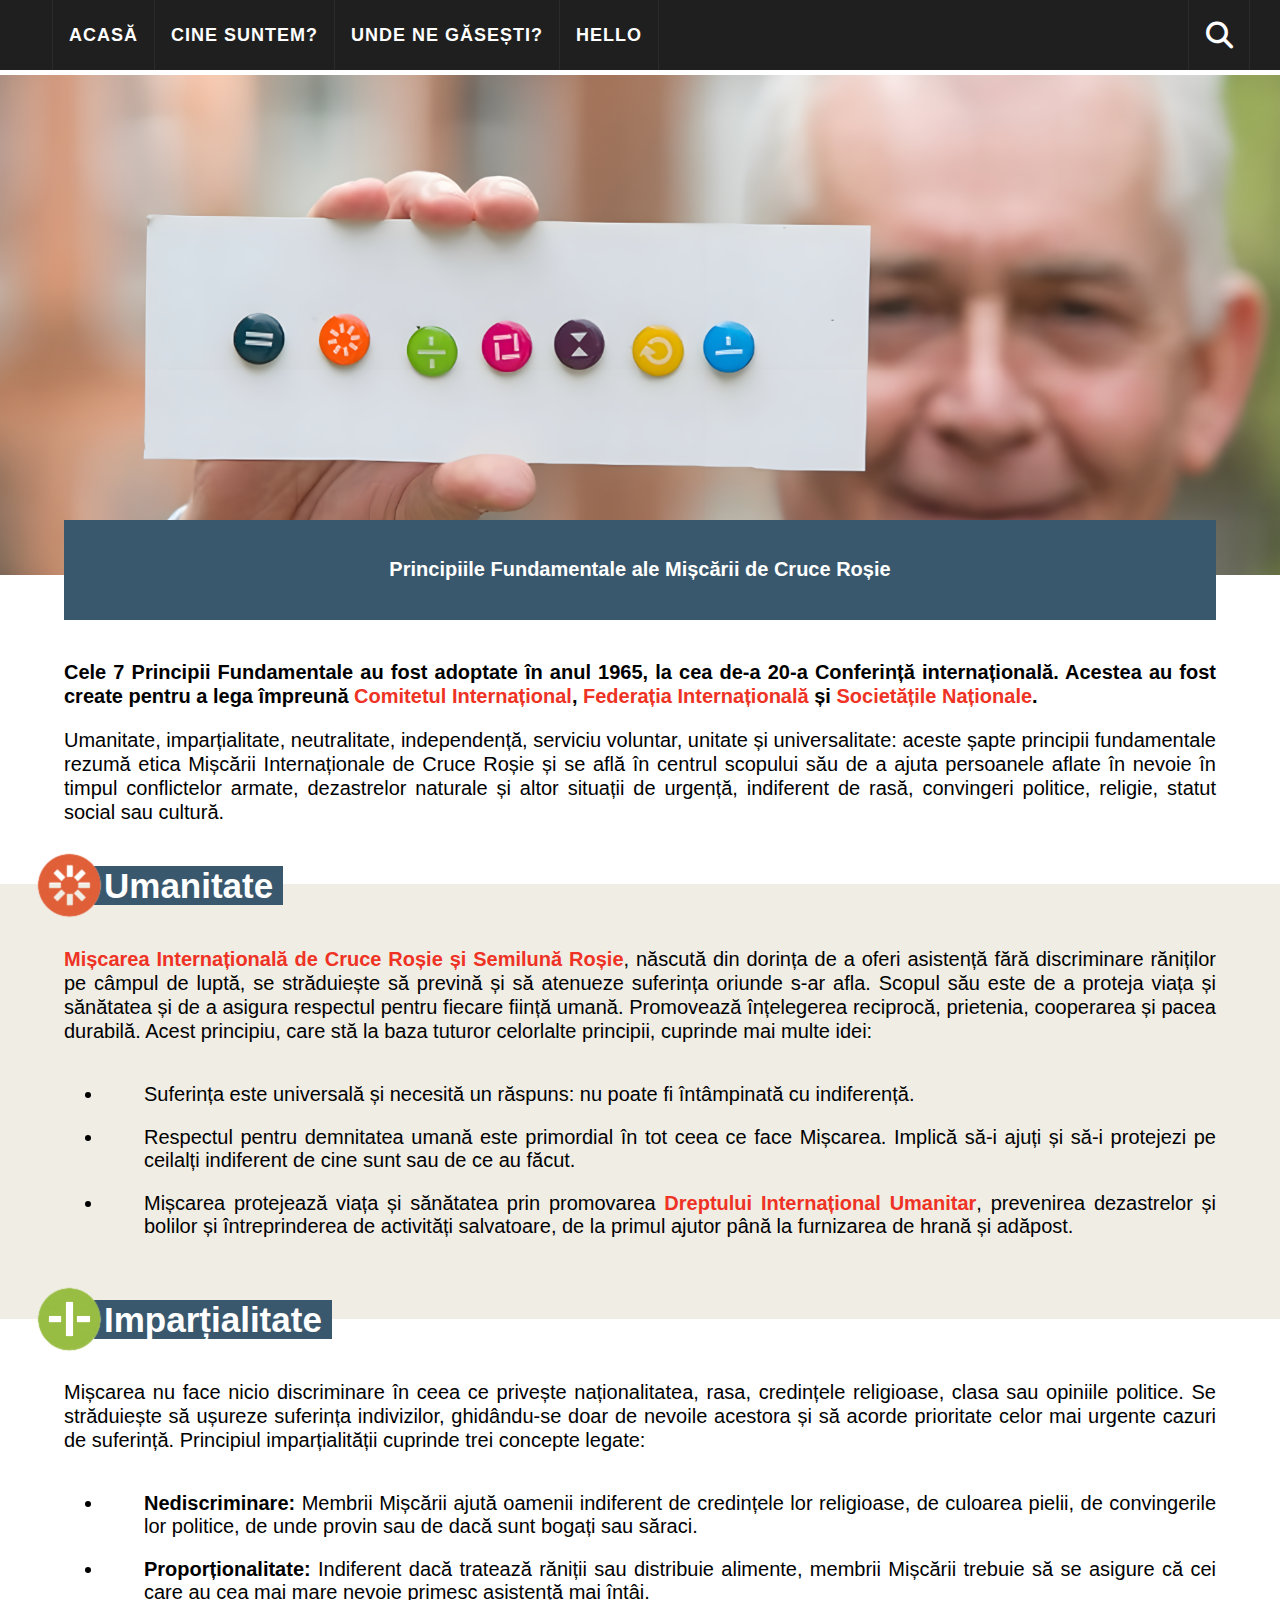
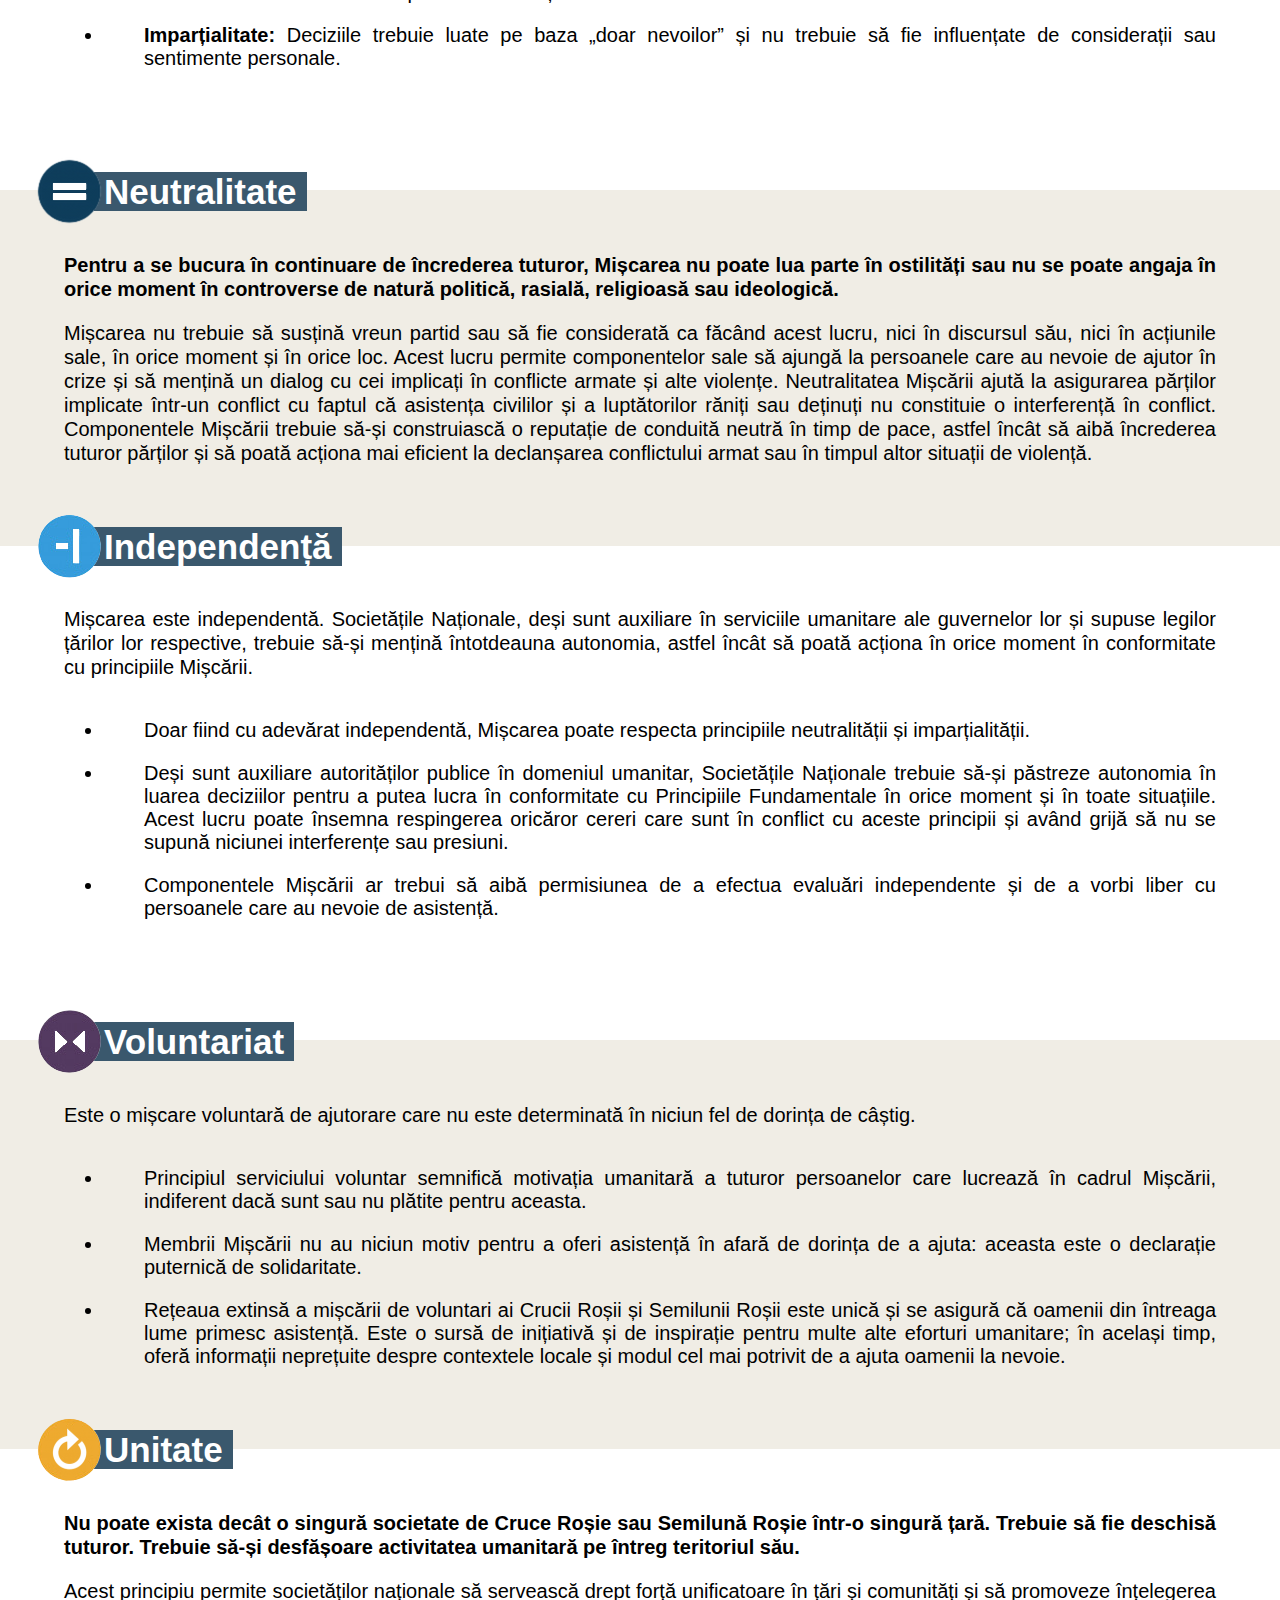
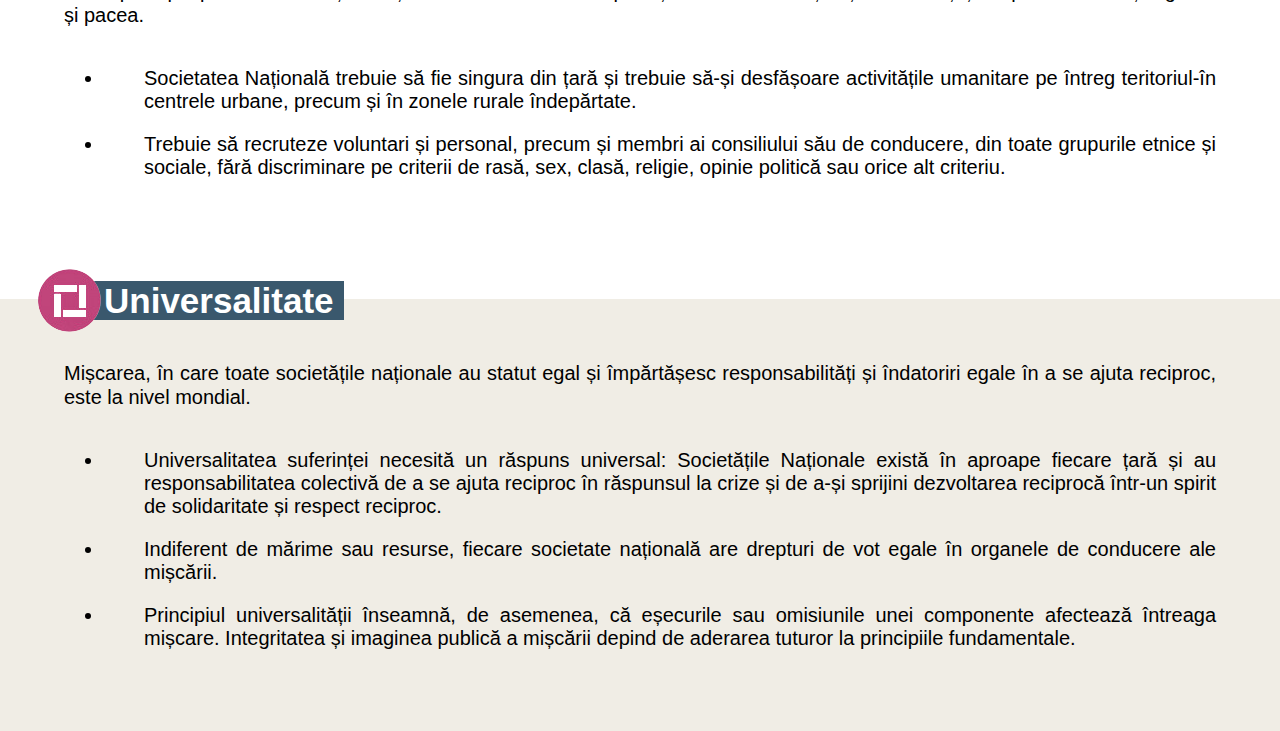
==== commit cff730be: "Add files via upload" ====
--- a/7 principii/7 principii.html
+++ b/7 principii/7 principii.html
@@ -2,10 +2,10 @@
 <html>
     <head>
         <title>Principiile Fundamentale</title>
-        <link rel="website icon" type="png" href="images/CR.png">
+        <link rel="website icon" type="png" href="../images/CR.png">
         <meta name="viewport" content="width=device-width, initial-scale=1">
         <link rel="stylesheet" href="principii.css">
-        <link rel="stylesheet" href="css/navbar.css">
+        <link rel="stylesheet" href="../css/navbar.css">
         <link rel="stylesheet" href="https://cdnjs.cloudflare.com/ajax/libs/font-awesome/6.2.1/css/all.min.css">
 
     </head>
@@ -19,20 +19,20 @@
                 <div class="nav-links" id="nav-links">
                     <ul id="list">
                         <li class="nav-link link-1" style="--i: .6s" id="nav-link">
-                            <a href="index.html">ACASĂ<i class="fa-sharp fa-solid fa-angle-down H-arrow"></i></a>
+                            <a href="../index.html">ACASĂ<i class="fa-sharp fa-solid fa-angle-down H-arrow"></i></a>
                         </li>
                         <li class="nav-link link-2" style="--i: .8s" id="nav-link2">
                             <a href="#">CINE SUNTEM?<i class="fa-sharp fa-solid fa-angle-down CF-arrow"></i></a>
                             <div class="dropdown">
                                 <ul>
                                     <li class="dropdown-link">
-                                        <a href="MICR/micr.html">Mișcarea Internațională de Cruce și Semilună Roșie</a>
-                                    </li>
-                                    <li class="dropdown-link">
-                                        <a href="7 principii/7 principii.html">Principiile Fundamentale</a>
-                                    </li>
-                                    <li class="dropdown-link">
-                                        <a href="map/map.html">Societatea Națională</a>
+                                        <a href="../MICR/micr.html">Mișcarea Internațională de Cruce și Semilună Roșie</a>
+                                    </li>
+                                    <li class="dropdown-link">
+                                        <a href="../7 principii/7 principii.html">Principiile Fundamentale</a>
+                                    </li>
+                                    <li class="dropdown-link">
+                                        <a href="../map/map.html">Societatea Națională</a>
                                     </li>
                                     <li class="dropdown-link">
                                         <a href="#">Link 4</a>
@@ -45,7 +45,7 @@
                             <div class="dropdown">
                                 <ul>
                                     <li class="dropdown-link">
-                                        <a href="map/map.html">Harta Filialelor</a>
+                                        <a href="../map/map.html">Harta Filialelor</a>
                                     </li>
                                     <li class="dropdown-link">
                                         <a href="#">Link 2</a>
@@ -110,7 +110,7 @@
         <div class="row text-case__row">
             <div class="col-12">
     <p>
-        <strong>Cele 7 Principii Fundamentale au fost adoptate în anul 1965, la cea de-a 20-a Conferință internațională. Acestea au fost create pentru a lega împreună <a class="go-link" href="MICR/micr.html#ICRC">Comitetul Internațional</a>, <a class="go-link" href="MICR/micr.html#IFRC">Federația Internațională</a> și <a class="go-link" href="MICR/micr.html#SN">Societățile Naționale</a>.</strong>
+        <strong>Cele 7 Principii Fundamentale au fost adoptate în anul 1965, la cea de-a 20-a Conferință internațională. Acestea au fost create pentru a lega împreună <a class="go-link" href="../MICR/micr.html#ICRC">Comitetul Internațional</a>, <a class="go-link" href="../MICR/micr.html#IFRC">Federația Internațională</a> și <a class="go-link" href="../MICR/micr.html#SN">Societățile Naționale</a>.</strong>
     </p>
     <p>
         Umanitate, imparțialitate, neutralitate, independență, serviciu voluntar, unitate și universalitate: aceste șapte principii fundamentale rezumă etica Mișcării Internaționale de Cruce Roșie și se află în centrul scopului său de a ajuta persoanele aflate în nevoie în timpul conflictelor armate, dezastrelor naturale și altor situații de urgență, indiferent de rasă, convingeri politice, religie, statut social sau cultură.
@@ -122,12 +122,12 @@
 </section>
     <section class="text-grid coconut-bg">
         <div class="container container-heading__1">
-            <img src="images/umanitate.png" alt="" class="icon">
+            <img src="../images/umanitate.png" alt="" class="icon">
             <h2 class="heading-title">Umanitate</h2>
         </div>
         <div class="container">
             <div class="col-12__second">
-                <p class="specific"><a class="go-link" href="/MICR/micr.html">Mișcarea Internațională de Cruce Roșie și Semilună Roșie</a>, născută din dorința de a oferi asistență fără discriminare răniților pe câmpul de luptă, se străduiește să prevină și să atenueze suferința oriunde s-ar afla. Scopul său este de a proteja viața și sănătatea și de a asigura respectul pentru fiecare ființă umană. Promovează înțelegerea reciprocă, prietenia, cooperarea și pacea durabilă.
+                <p class="specific"><a class="go-link" href="../MICR/micr.html">Mișcarea Internațională de Cruce Roșie și Semilună Roșie</a>, născută din dorința de a oferi asistență fără discriminare răniților pe câmpul de luptă, se străduiește să prevină și să atenueze suferința oriunde s-ar afla. Scopul său este de a proteja viața și sănătatea și de a asigura respectul pentru fiecare ființă umană. Promovează înțelegerea reciprocă, prietenia, cooperarea și pacea durabilă.
                 Acest principiu, care stă la baza tuturor celorlalte principii, cuprinde mai multe idei:</p>
                 <ul class="content">
                     <li>Suferința este universală și necesită un răspuns: nu poate fi întâmpinată cu indiferență.</li>
@@ -139,7 +139,7 @@
     </section>
     <section class="text-grid white-bg">
         <div class="container container-heading__2">
-            <img src="images/imparzialitate.png" alt="" class="icon">
+            <img src="../images/imparzialitate.png" alt="" class="icon">
             <h2 class="heading-title">Imparțialitate</h2>
         </div>
         <div class="container">
@@ -155,7 +155,7 @@
     </section>
     <section class="text-grid coconut-bg">
         <div class="container container-heading__3">
-            <img src="images/neutralitate.png" alt="" class="icon">
+            <img src="../images/neutralitate.png" alt="" class="icon">
             <h2 class="heading-title">Neutralitate</h2>
         </div>
         <div class="container">
@@ -171,7 +171,7 @@
     </section>
     <section class="text-grid white-bg">
         <div class="container container-heading__4">
-            <img src="images/independenta.png" alt="" class="icon">
+            <img src="../images/independenta.png" alt="" class="icon">
             <h2 class="heading-title">Independență</h2>
         </div>
         <div class="container">
@@ -189,7 +189,7 @@
     </section>
     <section class="text-grid coconut-bg">
         <div class="container container-heading__5">
-            <img src="images/volontariat.png" alt="" class="icon">
+            <img src="../images/volontariat.png" alt="" class="icon">
             <h2 class="heading-title">Voluntariat</h2>
         </div>
         <div class="container">
@@ -207,7 +207,7 @@
     </section>
     <section class="text-grid white-bg">
         <div class="container container-heading__6">
-            <img src="images/unitate.png" alt="" class="icon">
+            <img src="../images/unitate.png" alt="" class="icon">
             <h2 class="heading-title">Unitate</h2>
         </div>
         <div class="container">
@@ -225,7 +225,7 @@
     </section>
     <section class="text-grid coconut-bg">
         <div class="container container-heading__7">
-            <img src="images/universalitate.png" alt="" class="icon">
+            <img src="../images/universalitate.png" alt="" class="icon">
             <h2 class="heading-title">Universalitate</h2>
         </div>
         <div class="container">
@@ -241,6 +241,6 @@
             </div>
         </div>
     </section>
-    <script src="js/navbar.js"></script>
+    <script src="../js/navbar.js"></script>
 </body>
 </html>--- a/7 principii/principii.css
+++ b/7 principii/principii.css
@@ -3,7 +3,7 @@
 }
 
 .page-hero__image{
-    background-image: url(images/principles.png);
+    background-image: url(../images/principles.png);
     height: 500px;
     max-width: 1280px;
     margin: 5px auto;
--- a/css/navbar.css
+++ b/css/navbar.css
@@ -0,0 +1,412 @@
+*{
+    padding: 0;
+    margin: 0;
+    box-sizing: border-box;
+    font-family: "Open Sans","Noto Kufi Arabic","Arial",sans-serif;
+}
+
+
+ul{
+    list-style: none;
+}
+
+a{
+    text-decoration: none;
+}
+
+header{
+    position: sticky;
+    top: 0px;
+    background-color: #1f1f1f;
+    width: 100%;
+    height: 70px;
+    z-index: 1000;
+}
+
+.navbar{
+    max-width: 1240px;
+    padding: 0 32px;
+    height: 100px;
+    margin: 0 auto;
+    display: flex;
+    position: relative;
+}
+
+.nav-button{
+    flex: 3;
+    display: flex;
+}
+
+.nav-links{
+    flex: 2;
+}
+
+.nav-links > ul{
+    display: flex;
+    align-content: center;
+    flex-wrap: wrap;
+    line-height: 70px;
+}
+
+.nav-link{
+    position: relative;
+}
+
+.nav-link > a{
+    color: #fff ;
+    padding: 0 16px;
+    letter-spacing: 1px;
+    font-size: 18px;
+    display: flex;
+    justify-content: space-between;
+    font-weight: bolder;
+}
+
+.nav-link > a > i{
+    margin-left: 3px;
+    display: none;
+}
+
+.nav-link:hover > a{
+    background: #2c2a2a;
+}
+
+.dropdown{
+    position: absolute;
+    top: 100%;
+    left: 0;
+    width: 260px;
+    line-height: 30px;
+    opacity: 0;
+    pointer-events: none;
+    transition: .5s;
+}
+
+.dropdown-link > a{
+    display: flex;
+    background-color: #2c2a2a;
+    color: #fff;
+    padding: 8px 16px;
+    font-size: 14px;
+    align-items: center;
+    justify-content: space-between;
+    transition: .3s;
+}
+
+.dropdown-link:hover > a{
+    background-color: #1f1f1f;
+    text-decoration: underline;
+}
+
+.dropdown-link{
+    position: relative;
+}
+
+.link-1:hover > .dropdown,
+.link-2:hover > .dropdown,
+.link-3:hover > .dropdown,
+.link-4:hover > .dropdown{
+    transform: translate(0,0);
+    opacity: 1;
+    pointer-events: auto;
+}
+
+.hamburger-menu{
+    margin-top: 10px;
+    flex: 1;
+    display: none;
+    align-items: center;
+    justify-content: flex-start;
+}
+
+.hamburger{
+    width: 40px;
+    height: 40px;
+    display: flex;
+    justify-content: flex-start;
+}
+
+.hamburger div{
+    width: 26px;
+    height: 3px;
+    border-radius: 3px;
+    background-color: #fff;
+    position: relative;
+    z-index: 1001;
+    transition: .1s;
+}
+
+.hamburger div::before,
+.hamburger div::after{
+    content: '';
+    position: absolute;
+    width: inherit;
+    height: inherit;
+    background-color: #fff;
+    border-radius: 3px;
+}
+
+.hamburger div::before{
+    transform: translateY(-7px);
+    transition: .5s;
+}
+
+.hamburger div::after{
+    transform: translateY(7px);
+    transition: .5s;
+}
+
+#check{
+    position: absolute;
+    top: 50%;
+    left: 25px;
+    transform: translateY(-80%);
+    width: 40px;
+    height: 40px;
+    z-index: 2000;
+    cursor: pointer;
+    opacity: 0;
+    display: none;
+}
+
+#check:checked ~ .hamburger-menu .hamburger div{
+    background-color: transparent;
+}
+
+#check:checked ~ .hamburger-menu .hamburger div::before{
+    transform: translateY(0) rotate(-45deg);
+}
+
+#check:checked ~ .hamburger-menu .hamburger div::after{
+    transform: translateY(0) rotate(45deg);
+}
+
+.search-box{
+    position: relative;
+    height: 40px;
+    width: 40px;
+}
+
+.search-box > i{
+    color: #ffffff;
+    display: flex;
+    justify-content: center;
+    position: absolute;
+    width: 100%;
+    line-height: 70px;
+    text-align: center;
+    font-size: 27px;
+    font-weight: 600;
+    cursor: pointer;
+    padding: 0 30px;
+    border-left: 1px solid #2c2a2a;
+    border-right: 1px solid #2c2a2a;
+}
+
+.search-box:hover > i{
+    background: #2c2a2a;
+}
+
+.input-box{
+    height: 60px;
+    width: 300px;
+    background: #1f1f1f;
+    position: absolute;
+    top: 110px;
+    opacity: 0;
+    pointer-events: none;
+    right: calc(100% - 50px);
+    border-radius: 5px;
+    transition: all 0.4s ease;
+}
+
+.navbar.showInput .search-box .input-box{
+    top: 85px;
+    opacity: 1;
+    pointer-events: auto;
+}
+
+.input-box::before{
+    content: '';
+    position: absolute;
+    height: 20px;
+    width: 20px;
+    background: #1f1f1f;
+    right: 10px;
+    top: -6px;
+    transform: rotate(45deg);
+}
+
+.input-box input{
+    position: absolute;
+    height: 40px;
+    width: 280px;
+    z-index: 100;
+    top: 50%;
+    left: 50%;
+    transform: translate(-50%, -50%);
+    outline: none;
+    border: none;
+    border-radius: 3px;
+    padding: 0 15px;
+    font-size: 15px;
+}
+
+
+@keyframes animation{
+    from{
+        opacity: 0%;
+        transform: translateY(15px);
+    }
+    to{
+        opacity: 1;
+        transform: translateY(0px);
+    }
+}
+
+@media (max-width:1200px){
+    header{
+        height: 70px;
+    }
+
+    .navbar{
+        flex-direction: row-reverse;
+    }
+
+    ul{
+        height: initial;
+    }
+
+    .hamburger-menu{
+        display: flex;
+    }
+
+    #check{
+        display: block;
+    }
+
+    .nav-button{
+        position: fixed;
+        height: calc(100% - 70px);
+        top: 70px;
+        left: 0;
+        width: 100%;
+        background-color: #1f1f1f;
+        overflow-x: hidden;
+        overflow-y: auto;
+        opacity: 0%;
+        display: none;
+    }
+
+    #check:checked ~ .nav-button{
+        opacity: 1;
+        display: block;
+    }
+
+    #check:checked ~ .nav-button .nav-link,
+    #check:checked ~ .nav-button{
+        animation: animation .3s ease forwards var(--i);
+    }
+
+    .search-box{
+        position: absolute;
+    }
+
+    .search-box > i{
+        display: flex;
+        border-left: 0;
+        border-right: 0;
+    }
+    
+    .navbar.showInput .search-box .input-box{
+        opacity: 1;
+        top: 85px;
+    }
+
+    .input-box{
+        top: 95px;
+    }
+
+    .nav-links{
+        flex: initial;
+        width: 100%;
+    }
+
+    .nav-links > ul{
+        position: static;
+        display: flex;
+        align-items: center;
+        flex-direction: column;
+    }
+
+    .nav-link{
+        width: 100%;
+        opacity: 0;
+        transform: translateY(15px);
+    }
+
+    .nav-link > a{
+        line-height: 1;
+        padding: 28px 32px;
+    }
+
+    .nav-link > a > i{
+        display: block;
+    }
+
+    .nav-link:hover{
+        transform: scale(1);
+    }
+
+    .nav-link:hover > a{
+        background: #1f1f1f;
+    }
+    
+    .dropdown{
+        position: initial;
+        top: initial;
+        left: initial;
+        transform: initial;
+        opacity: 1;
+        pointer-events: auto;
+        width: 100%;
+        padding: 0;
+        background-color: #2c2a2a;
+        display: none;
+        line-height: 1.2;
+    }
+
+    .dropdown-link > a{
+        background-color: transparent;
+        color: #fff;
+        padding: 19px 32px;
+    }
+
+    .nav-link > a >i{
+        font-size: 18px;
+        transform: rotate(-90deg);
+        transition: .7s;
+    }
+
+    .link-1:hover > .dropdown,
+    .link-2:hover > .dropdown,
+    .link-3:hover > .dropdown,
+    .link-4:hover > .dropdown{
+            display: none;
+        }
+    
+    .link-1.show1 > .dropdown,
+    .link-2.show2 > .dropdown,
+    .link-3.show3 > .dropdown,
+    .link-4.show4 > .dropdown{
+        display: block;
+    }
+    
+    .link-1.show1 .H-arrow,
+    .link-2.show2 .CF-arrow,
+    .link-3.show3 .UNG-arrow,
+    .link-4.show4 .M-arrow{
+        transform: rotate(0deg);
+    }
+
+}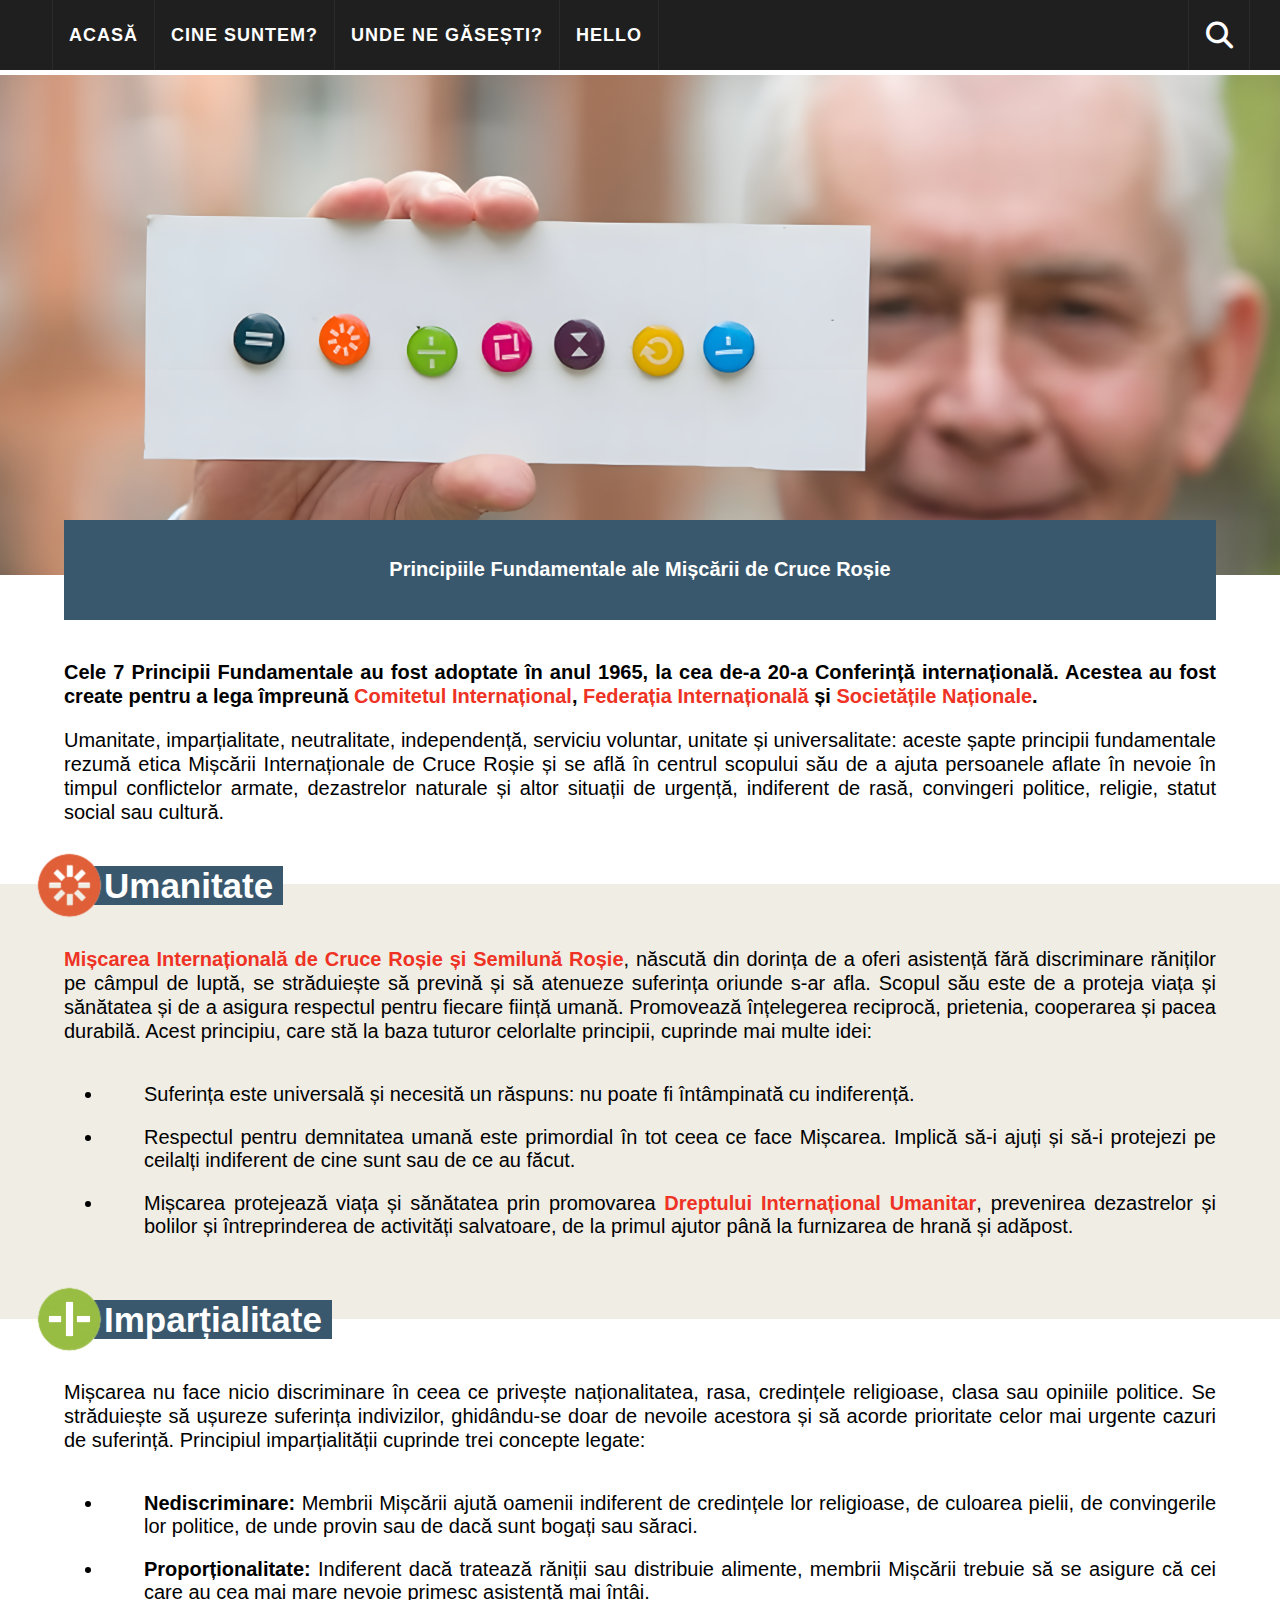
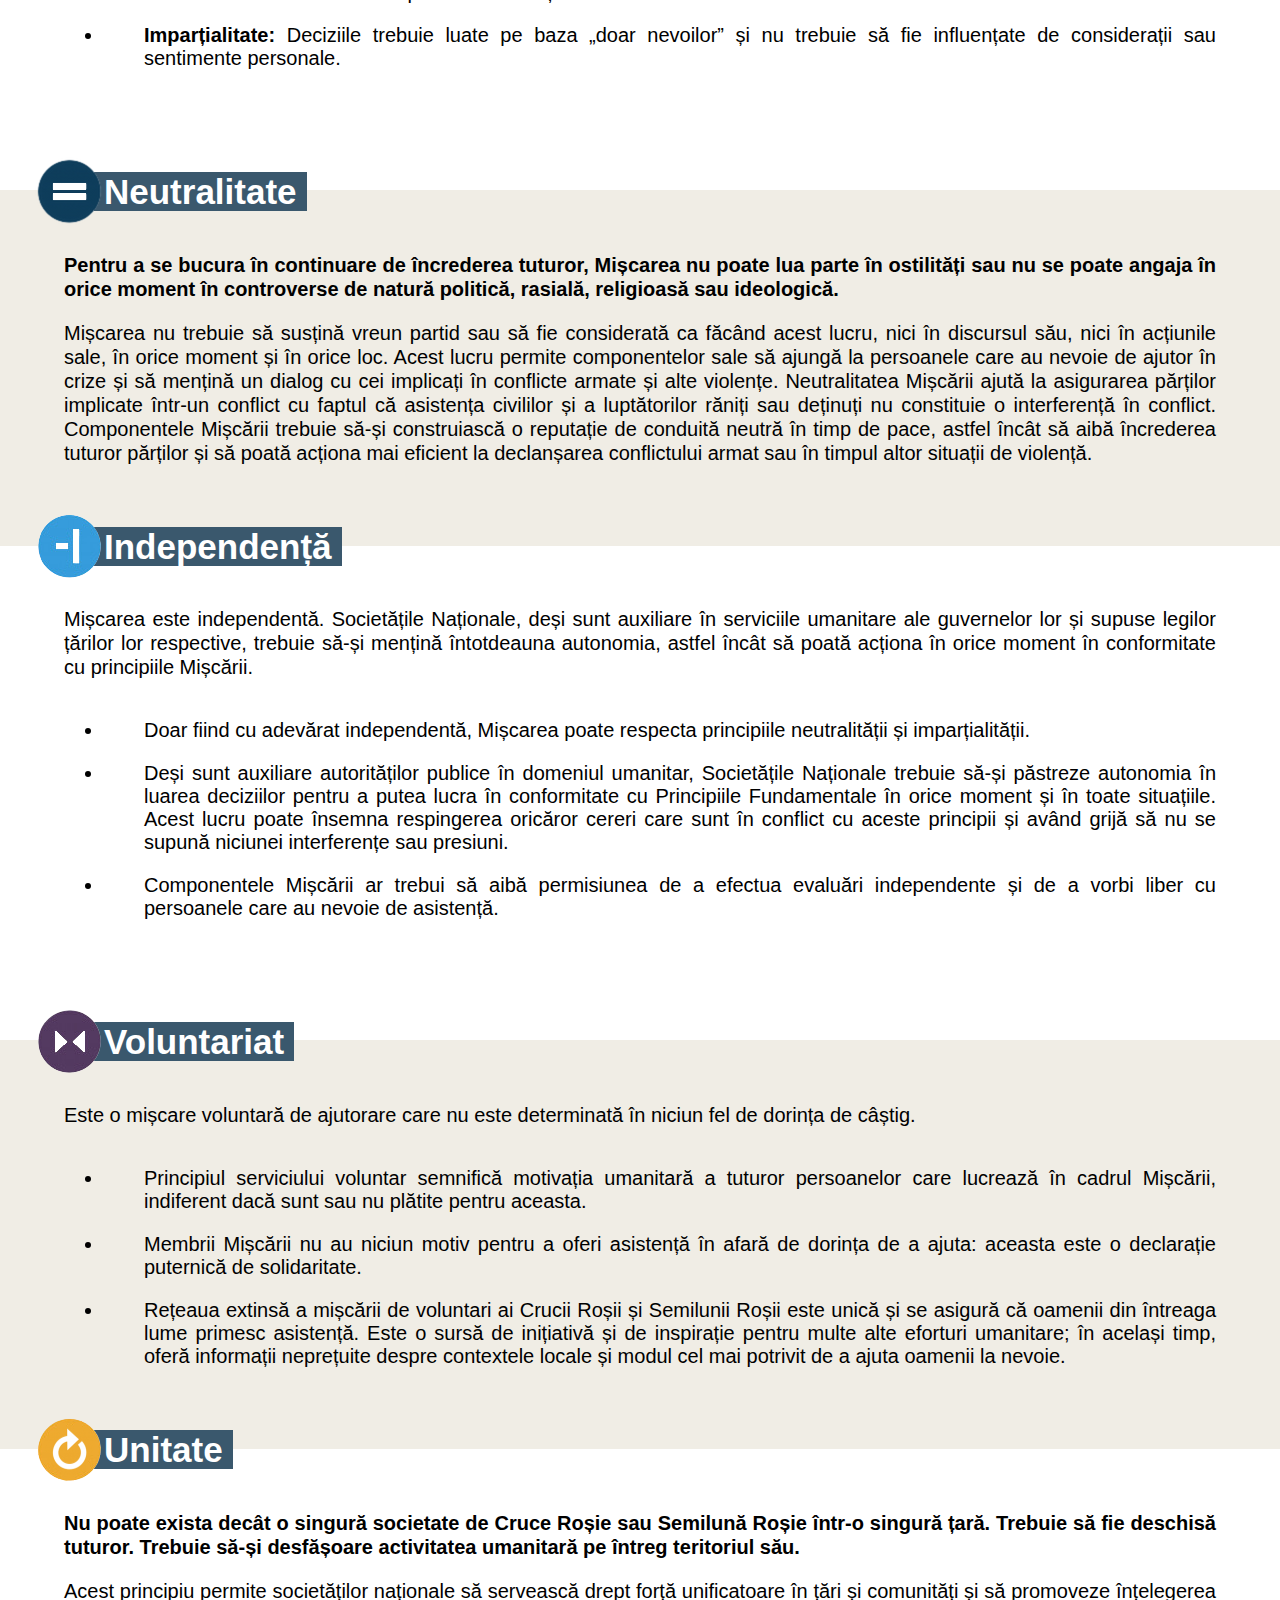
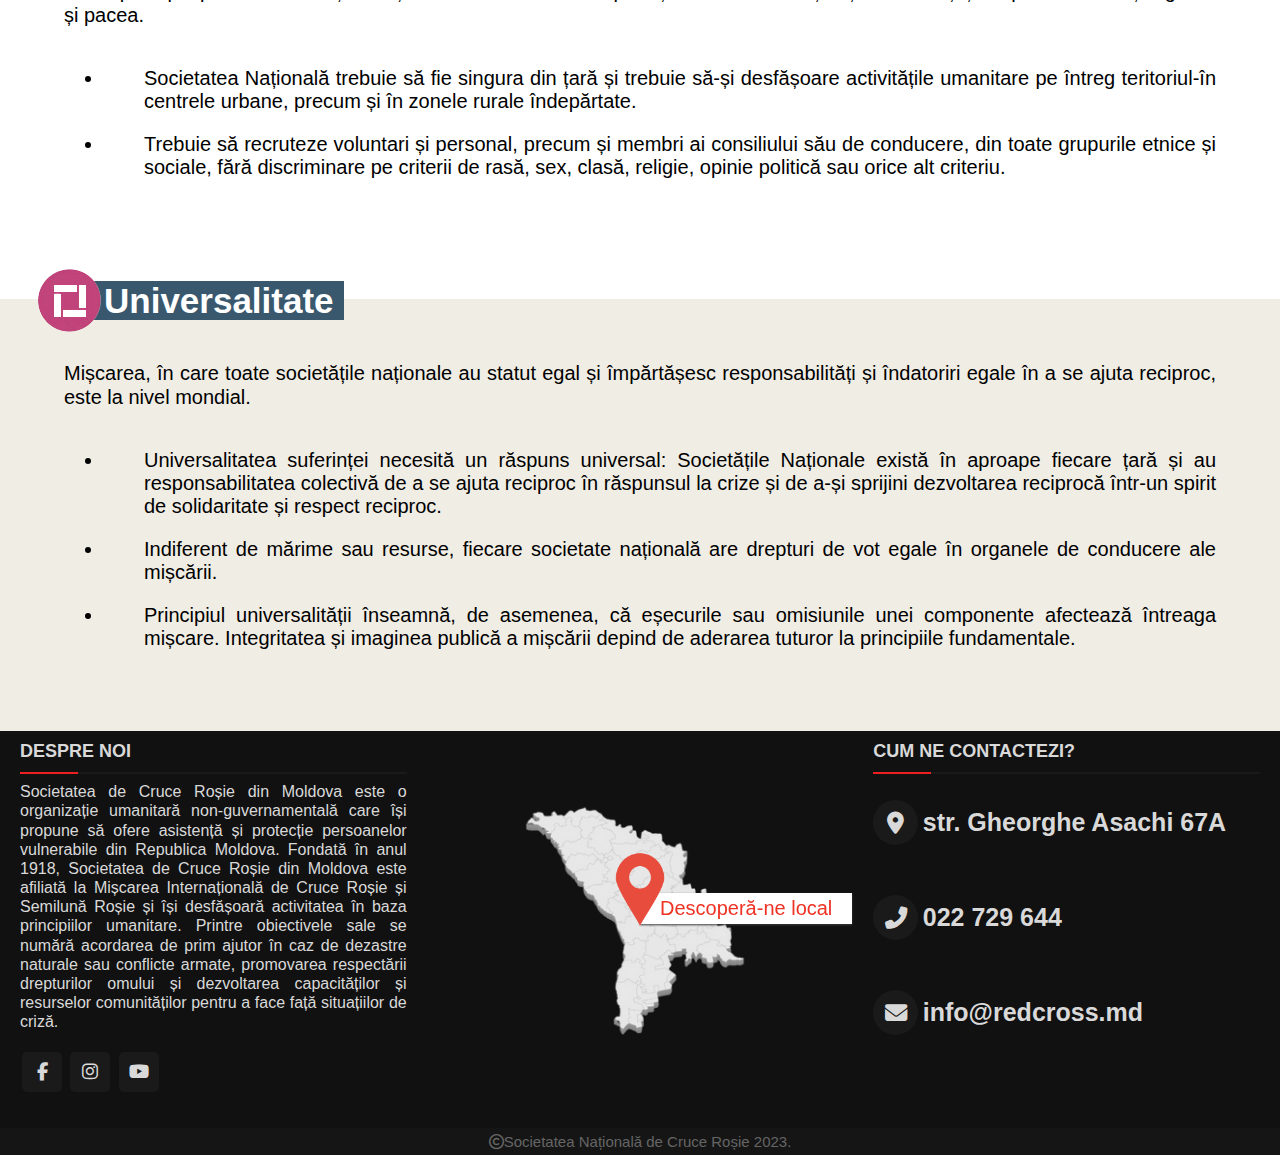
==== commit 9d3b833e: "Add files via upload" ====
--- a/7 principii/7 principii.html
+++ b/7 principii/7 principii.html
@@ -6,6 +6,7 @@
         <meta name="viewport" content="width=device-width, initial-scale=1">
         <link rel="stylesheet" href="principii.css">
         <link rel="stylesheet" href="../css/navbar.css">
+        <link rel="stylesheet" href="../css/footer.css">
         <link rel="stylesheet" href="https://cdnjs.cloudflare.com/ajax/libs/font-awesome/6.2.1/css/all.min.css">
 
     </head>
@@ -19,7 +20,7 @@
                 <div class="nav-links" id="nav-links">
                     <ul id="list">
                         <li class="nav-link link-1" style="--i: .6s" id="nav-link">
-                            <a href="../index.html">ACASĂ<i class="fa-sharp fa-solid fa-angle-down H-arrow"></i></a>
+                            <a href="../index.html">ACASĂ</a>
                         </li>
                         <li class="nav-link link-2" style="--i: .8s" id="nav-link2">
                             <a href="#">CINE SUNTEM?<i class="fa-sharp fa-solid fa-angle-down CF-arrow"></i></a>
@@ -29,35 +30,19 @@
                                         <a href="../MICR/micr.html">Mișcarea Internațională de Cruce și Semilună Roșie</a>
                                     </li>
                                     <li class="dropdown-link">
-                                        <a href="../7 principii/7 principii.html">Principiile Fundamentale</a>
+                                        <a href="7 principii.html">Principiile Fundamentale</a>
                                     </li>
                                     <li class="dropdown-link">
                                         <a href="../map/map.html">Societatea Națională</a>
                                     </li>
                                     <li class="dropdown-link">
-                                        <a href="#">Link 4</a>
+                                        <a href="../DIU/DIU.html">Dreptul Internațional Umanitar</a>
                                     </li>
                                 </ul>
                             </div>
                         </li>
                         <li class="nav-link link-3" style="--i: 1s" id="nav-link3">
-                            <a href="#">UNDE NE GĂSEȘTI?<i class="fa-sharp fa-solid fa-angle-down UNG-arrow"></i></a>
-                            <div class="dropdown">
-                                <ul>
-                                    <li class="dropdown-link">
-                                        <a href="../map/map.html">Harta Filialelor</a>
-                                    </li>
-                                    <li class="dropdown-link">
-                                        <a href="#">Link 2</a>
-                                    </li>
-                                    <li class="dropdown-link">
-                                        <a href="#">Link 3</a>
-                                    </li>
-                                    <li class="dropdown-link">
-                                        <a href="#">Link 4</a>
-                                    </li>
-                                </ul>
-                            </div>
+                            <a href="../map/map.html#map-go">UNDE NE GĂSEȘTI?</a>
                         </li>
                         <li class="nav-link link-4" style="--i: 1.2s" id="nav-link4">
                             <a href="#">HELLO<i class="fa-sharp fa-solid fa-angle-down M-arrow"></i></a>
@@ -241,6 +226,62 @@
             </div>
         </div>
     </section>
+    <footer>
+        <div class="main-content">
+          <div class="left box">
+            <h2>Despre noi</h2>
+            <div class="footer-content">
+              <p>Societatea de Cruce Roșie din Moldova este o organizație umanitară non-guvernamentală care își propune să ofere asistență și protecție persoanelor vulnerabile din Republica Moldova. Fondată în anul 1918, Societatea de Cruce Roșie din Moldova este afiliată la Mișcarea Internațională de Cruce Roșie și Semilună Roșie și își desfășoară activitatea în baza principiilor umanitare. Printre obiectivele sale se numără acordarea de prim ajutor în caz de dezastre naturale sau conflicte armate, promovarea respectării drepturilor omului și dezvoltarea capacităților și resurselor comunităților pentru a face față situațiilor de criză.</p>
+              <div class="social">
+                <a href="https://www.facebook.com/redcross.md/?locale=ro_RO"><span class="fab fa-facebook-f f-efect"></span></a>
+                <a href="https://www.instagram.com/crucea_rosie_md_chisinau/"><span class="fab fa-instagram i-efect"></span></a>
+                <a href="https://www.youtube.com/@CRMoldova"><span class="fab fa-youtube y-efect"></span></a>
+              </div>
+            </div>
+          </div>
+  
+          <div class="center box">
+            <div class="map">
+                <div class="map-go">
+                <img class="map-pin" src="../images/location-pin.png" alt="">
+                <a href="../map/map.html" class="map-link"><span class="map-button">Descoperă-ne local</span></a>
+                </div>
+            </div>
+          </div>
+  
+          <div class="right box">
+            <h2>Cum ne contactezi?</h2>
+            <div class="footer-content">
+              <div class="place">
+                <a href="https://www.google.com/maps/place/Societatea+de+Cruce+Rosie+din+Moldova/@46.9970843,28.8204204,19.58z/data=!4m6!3m5!1s0x40c97e914074e455:0xcca7552d29e99093!8m2!3d46.997129!4d28.8208079!16s%2Fg%2F1tsyn8xv"><span class="fas fa-map-marker-alt"></span></a>
+                <span class="text">str. Gheorghe Asachi 67A</span>
+              </div>
+              <div class="phone">
+                <div class="tooltip">
+                <button class="fas fa-phone-alt" onclick="copyContent()" onmouseout="outFunc()">
+                    <span class="tooltiptext" id="crTooltip">Copy to clipboard</span>
+                </button>
+                <span class="text" id="clipboard">022 729 644</span>
+              </div>
+              </div>
+              <div class="email">
+                <div class="tooltip">
+                    <button class="fas fa-envelope" onclick="copyContentSecond()" onmouseout="outFuncSecond()">
+                        <span class="tooltiptext2" id="crTooltip2">Copy to clipboard</span>
+                    </button>
+                <span class="text" id="clipboard2">info@redcross.md</span>
+              </div>
+              </div>
+            </div>
+          </div>
+        </div>
+        <div class="bottom">
+          <center>
+            <span class="far fa-copyright"></span><span>Societatea Națională de Cruce Roșie 2023.</span>
+          </center>
+        </div>
+      </footer>
     <script src="../js/navbar.js"></script>
+    <script src="../js/clipboard.js"></script>
 </body>
 </html>--- a/css/footer.css
+++ b/css/footer.css
@@ -0,0 +1,292 @@
+*{
+  margin: 0;
+  padding: 0;
+  box-sizing: border-box;
+}
+
+footer{
+  position: static;
+  bottom: 0px;
+  width: 100%;
+  background: #111;
+  color: #d9d9d9;
+}
+.main-content{
+  display: flex;
+}
+.main-content .box{
+  flex-basis: 50%;
+  padding: 10px 20px;
+}
+.box h2{
+  font-size: 1.125rem;
+  font-weight: 600;
+  text-transform: uppercase;
+}
+.box .footer-content{
+  margin: 20px 0 0 0;
+  position: relative;
+}
+.box .footer-content:before{
+  position: absolute;
+  content: '';
+  top: -10px;
+  height: 2px;
+  width: 100%;
+  background: #1a1a1a;
+}
+.box .footer-content:after{
+  position: absolute;
+  content: '';
+  height: 2px;
+  width: 15%;
+  background: #f12020;
+  top: -10px;
+}
+.left .footer-content p{
+  text-align: justify;
+}
+.left .footer-content .social{
+  margin: 20px 0 0 0;
+}
+.left .footer-content .social a{
+  padding: 0 2px;
+}
+.left .footer-content .social .f-efect,
+.left .footer-content .social .i-efect,
+.left .footer-content .social .y-efect{
+  height: 40px;
+  width: 40px;
+  background: #1a1a1a;
+  color: #d9d9d9;
+  line-height: 40px;
+  text-align: center;
+  font-size: 18px;
+  border-radius: 5px;
+  transition: 0.3s;
+}
+
+.left .footer-content .social .f-efect:hover{
+  background: #3b5998;
+}
+
+.left .footer-content .social .i-efect:hover{
+  background: radial-gradient(circle at 30% 107%, #fdf497 0%, #fdf497 5%, #fd5949 45%,#d6249f 60%,#285AEB 90%);
+}
+
+.left .footer-content .social .y-efect:hover{
+  background: 	#FF0000;
+}
+.right .footer-content .fas{
+  font-size: 1.4rem;
+  background: #1a1a1a;
+  color: #d9d9d9;
+  height: 45px;
+  width: 45px;
+  line-height: 45px;
+  text-align: center;
+  border-radius: 50%;
+  transition: 0.3s;
+  border: 0;
+  cursor: pointer;
+}
+.right .footer-content .fas:hover{
+  background: #f12020;
+}
+
+.right .footer-content .text{
+  text-align: center;
+    font-size: 25px;
+    font-weight: bold;
+    color: #d9d9d9;
+    line-height: 5rem;
+}
+.right .footer-content .phone{
+  margin: 15px 0;
+}
+
+.bottom center{
+  padding: 5px;
+  font-size: 0.9375rem;
+  background: #151515;
+}
+.bottom center span{
+  color: #656565;
+}
+.bottom center a{
+  color: #f12020;
+  text-decoration: none;
+}
+.bottom center a:hover{
+  text-decoration: underline;
+}
+
+
+.map {
+  display: flex;
+  align-items: center;
+  justify-content: center;
+}
+  
+.map-pin {
+  position: relative;
+  z-index: 1;
+  top: 107px;
+  left: 110px;
+  width: 80px;
+  height: 83px; 
+}
+  
+  .map-link{
+  display: block;
+  position: relative;
+  top: -55px;
+  height: 290px;
+  background: url(../images/moldova.png) no-repeat;
+  background-size: contain;
+  width: 300px;
+}
+
+.map-button {
+  position: absolute;
+  top: 120px;
+  left: 150px;
+  filter: drop-shadow(0 1px 1px #3d3d3d);
+  white-space: nowrap;
+  background: #fff;
+  color: #ee3224;
+  font-weight: 400;
+  font-size: 20px;
+  padding: 4px 20px;
+  display: inline-block;
+  transition-duration: 0.4s;
+}
+
+.map-link:hover .map-button{
+  display:block;
+  background:#ee3224;
+  color:#fff
+}
+
+.info{
+  display: flex;
+  float: left;
+}
+
+.tooltip {
+  position: relative;
+  display: inline-block;
+}
+
+.tooltip .tooltiptext,
+.tooltip .tooltiptext2{
+  visibility: hidden;
+  width: 190px;
+  background-color: #555;
+  color: #fff;
+  font-size: 15px;
+  line-height: 30px;
+  text-align: center;
+  border-radius: 6px;
+  position: absolute;
+  z-index: 1;
+  bottom: 91%;
+  left: 1%;
+  margin-left: -75px;
+  opacity: 0;
+  transition: opacity 0.3s;
+}
+
+.tooltip .tooltiptext::after,
+.tooltip .tooltiptext2::after {
+  content: "";
+  position: absolute;
+  top: 100%;
+  left: 50%;
+  margin-left: -5px;
+  border-width: 5px;
+  border-style: solid;
+  border-color: #555 transparent transparent transparent;
+}
+.tooltip:hover .tooltiptext,
+.tooltip:hover .tooltiptext2 {
+  visibility: visible;
+  opacity: 1;
+}
+
+@media (max-width: 1250px){
+  .map{
+    justify-content: flex-start;
+  }
+  .map-link{
+    width: 240px;
+    top: -15px;
+  }
+  .map-pin{
+    width: 60px;
+    height: 63px;
+    top: 143px;
+  }
+  .map-button{
+    font-size: 16px;
+    left: 140px;
+  }
+}
+
+@media screen and (max-width: 1100px) {
+  footer{
+    position: relative;
+    bottom: 0px;
+  }
+  .main-content{
+    flex-wrap: wrap;
+    flex-direction: column;
+  }
+
+  .box .footer-content{
+    display: flex;
+    flex-direction: column;
+    justify-content: flex-start;
+    align-items: stretch;
+    flex-wrap: wrap;
+    align-content: center;
+  }
+
+  .main-content .box{
+    margin: 5px 0;
+  }
+
+  .map{
+    justify-content: center;
+  }
+}
+
+@media (max-width: 470px){
+  .map{
+    justify-content: flex-start;
+  }
+
+  .tooltip .tooltiptext{
+    left: 64%;
+  }
+
+  .tooltip .tooltiptext2{
+    left: 46%;
+  }
+
+  .tooltip .tooltiptext::after,
+  .tooltip .tooltiptext2::after{
+    left: 7%;
+  }
+
+  .right .footer-content .text{
+    font-size: 15px;
+  }
+}
+
+@media (max-width: 340px){
+  .map-button{
+    top: 200px;
+    left: 50px;
+  }
+}